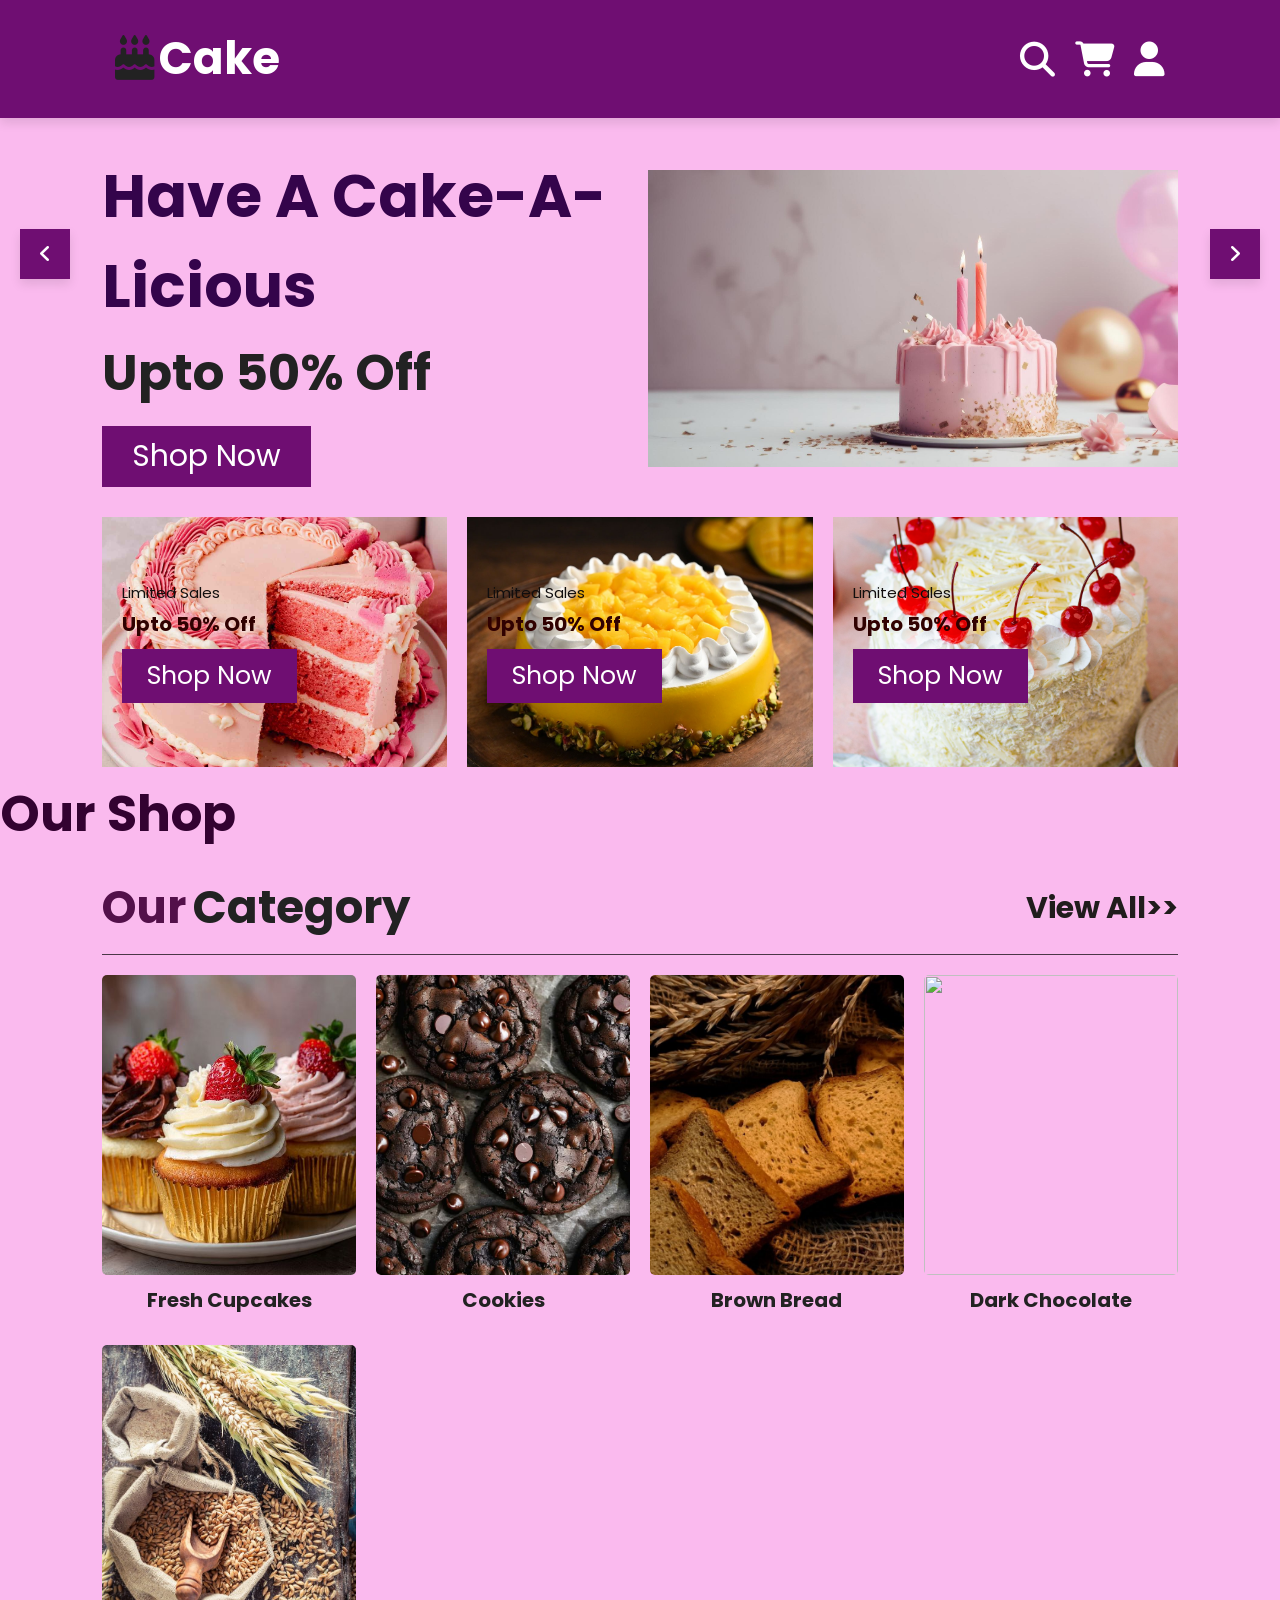
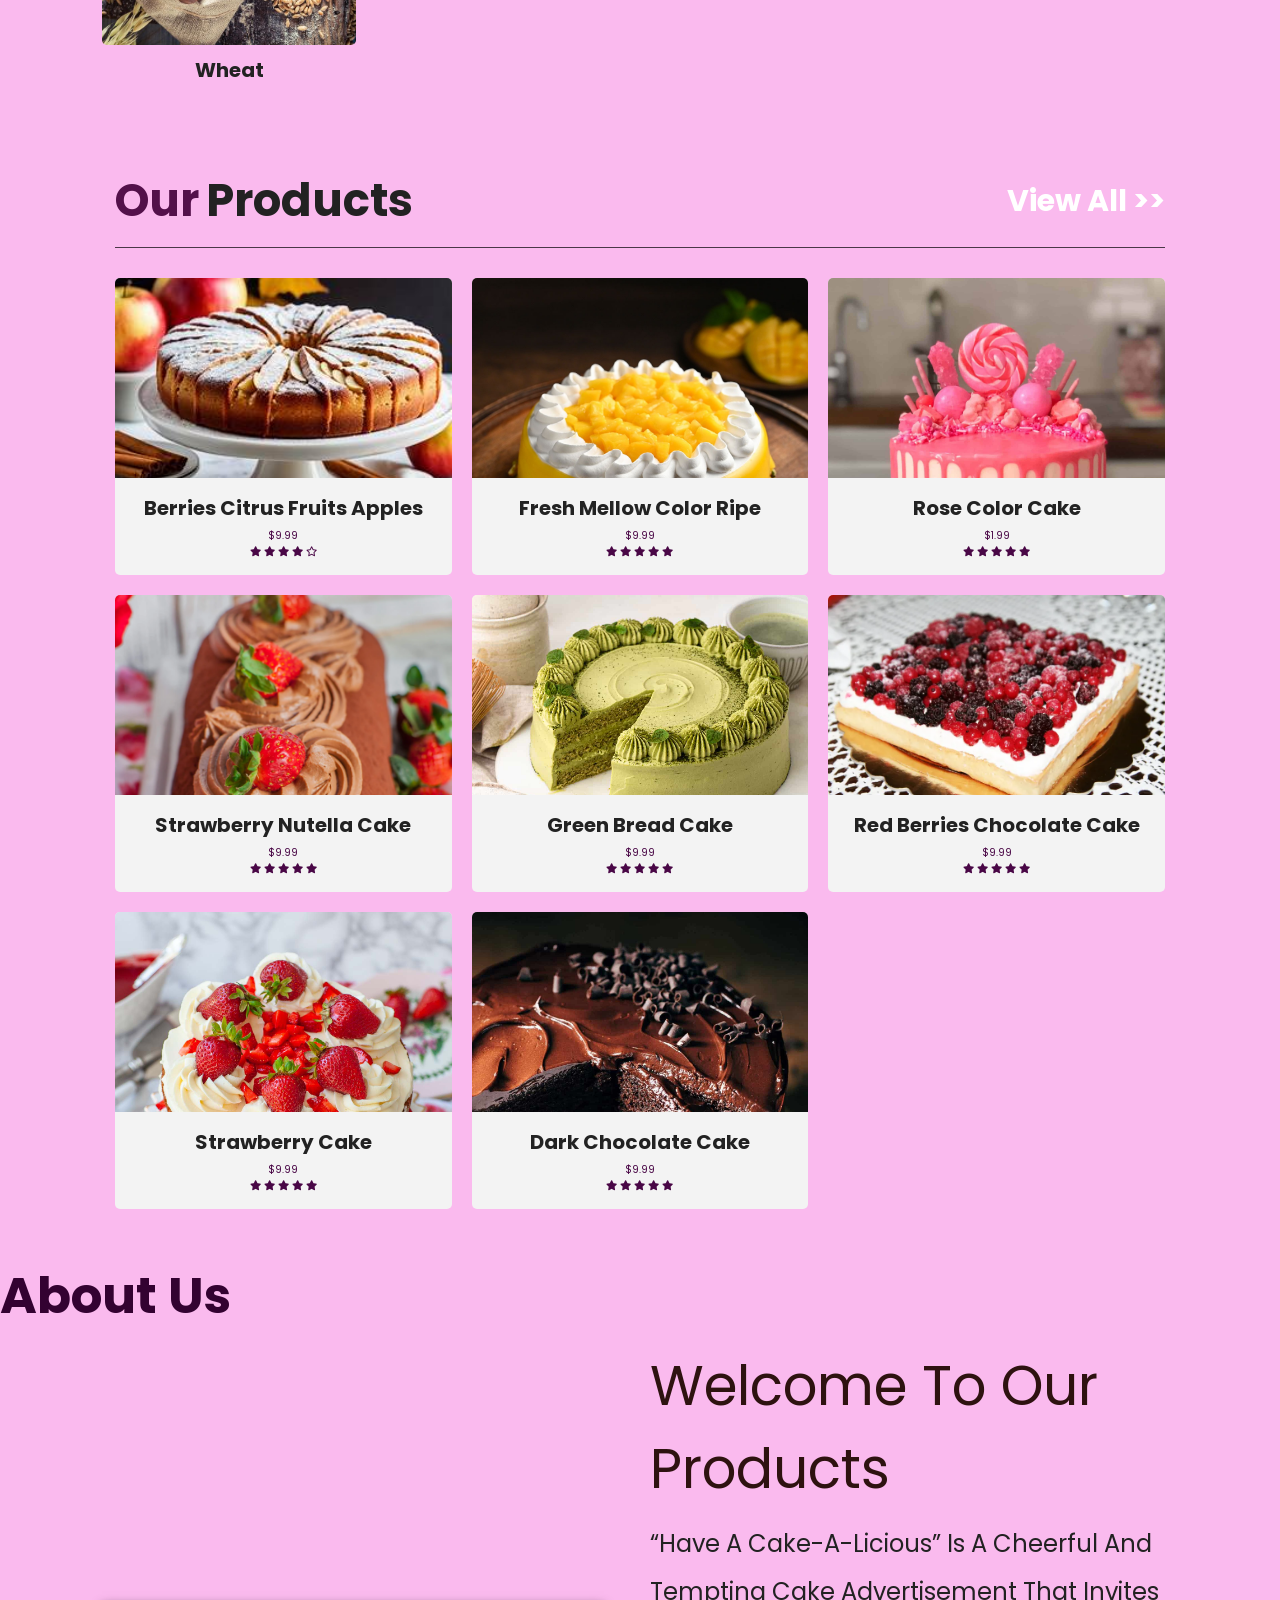
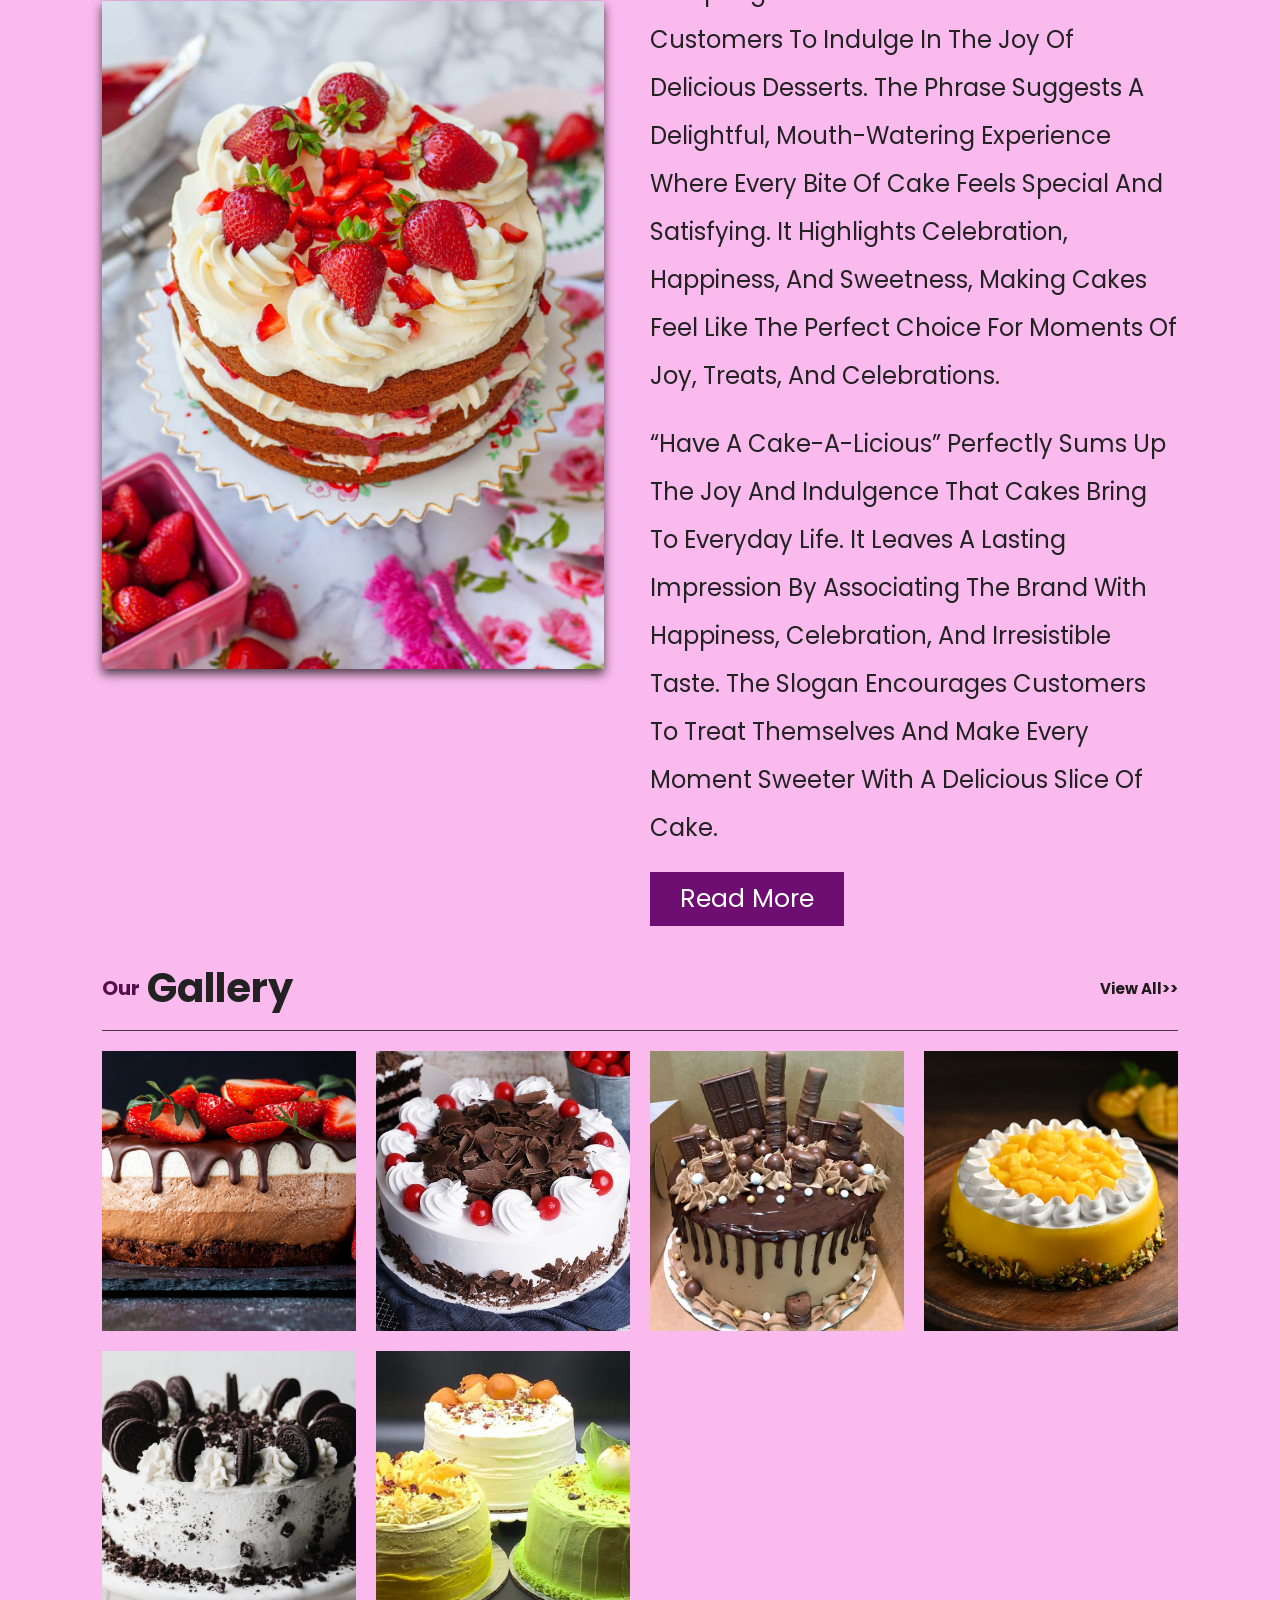
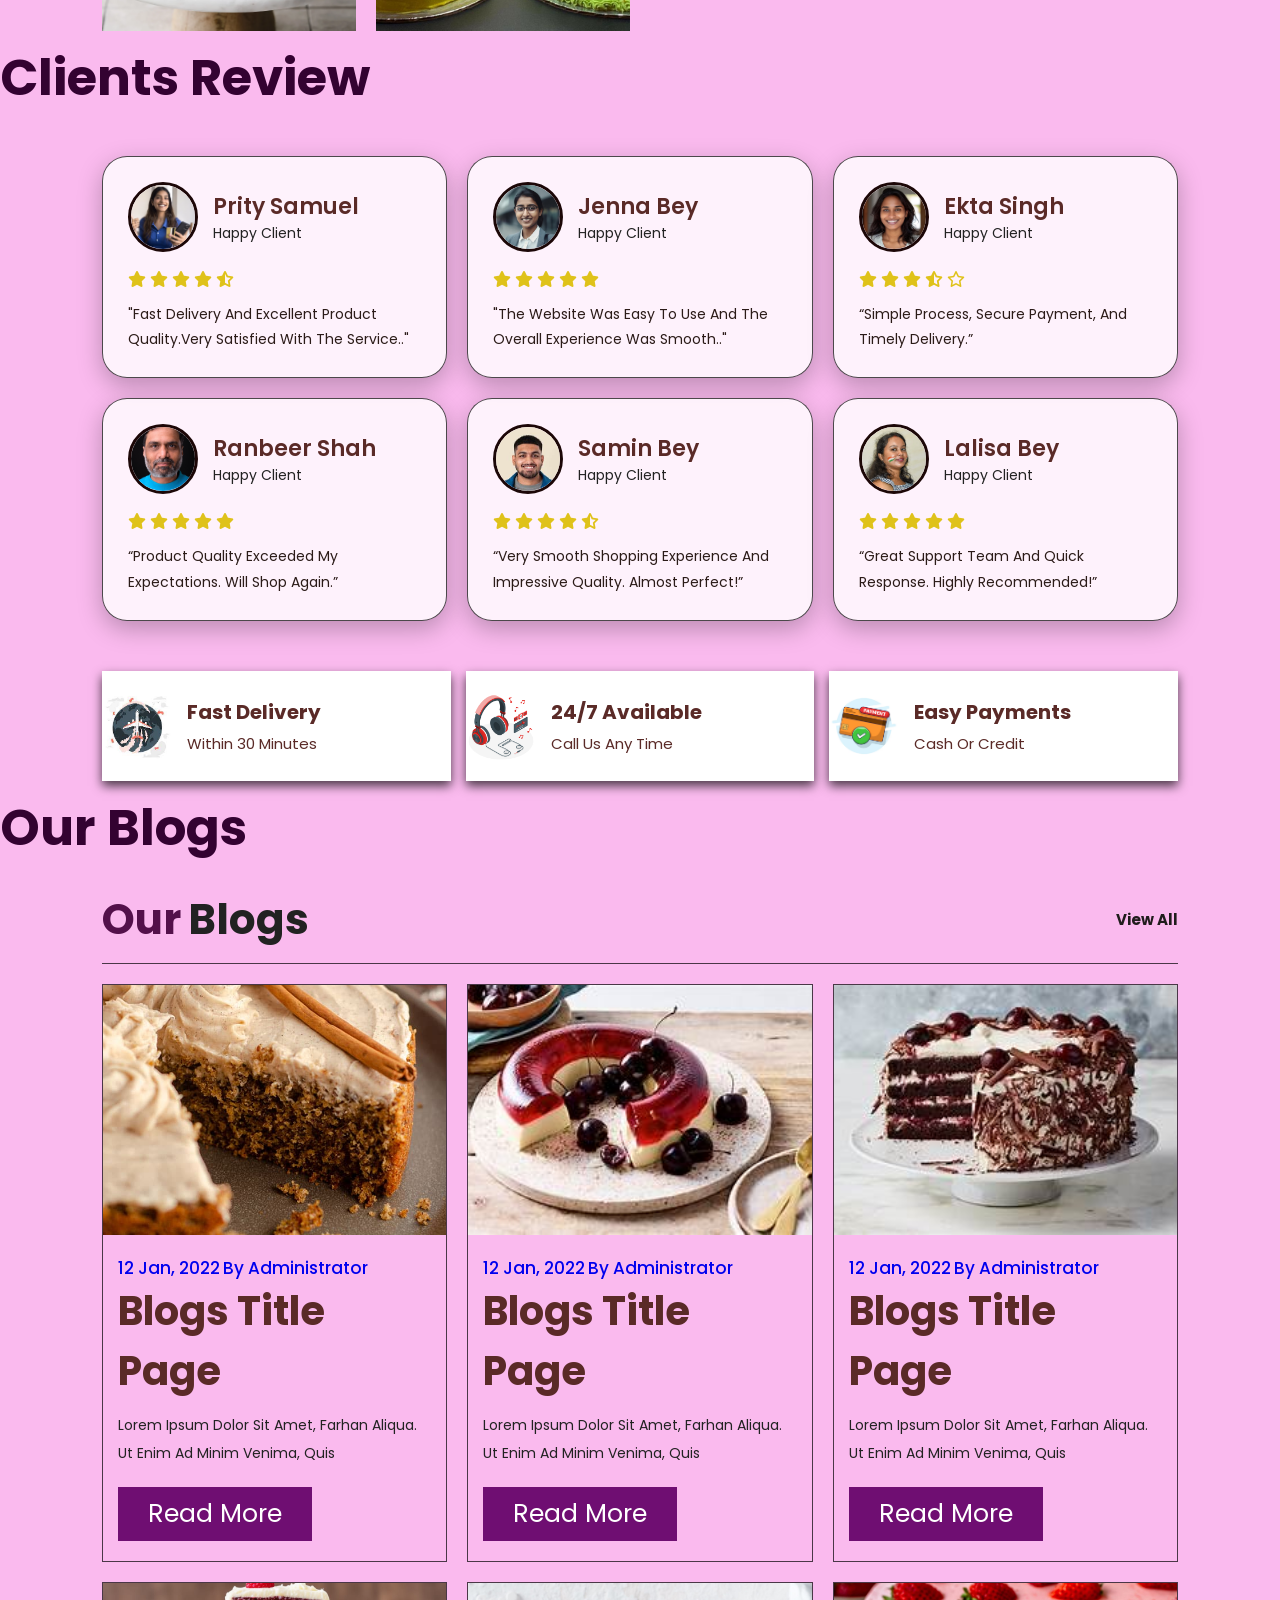
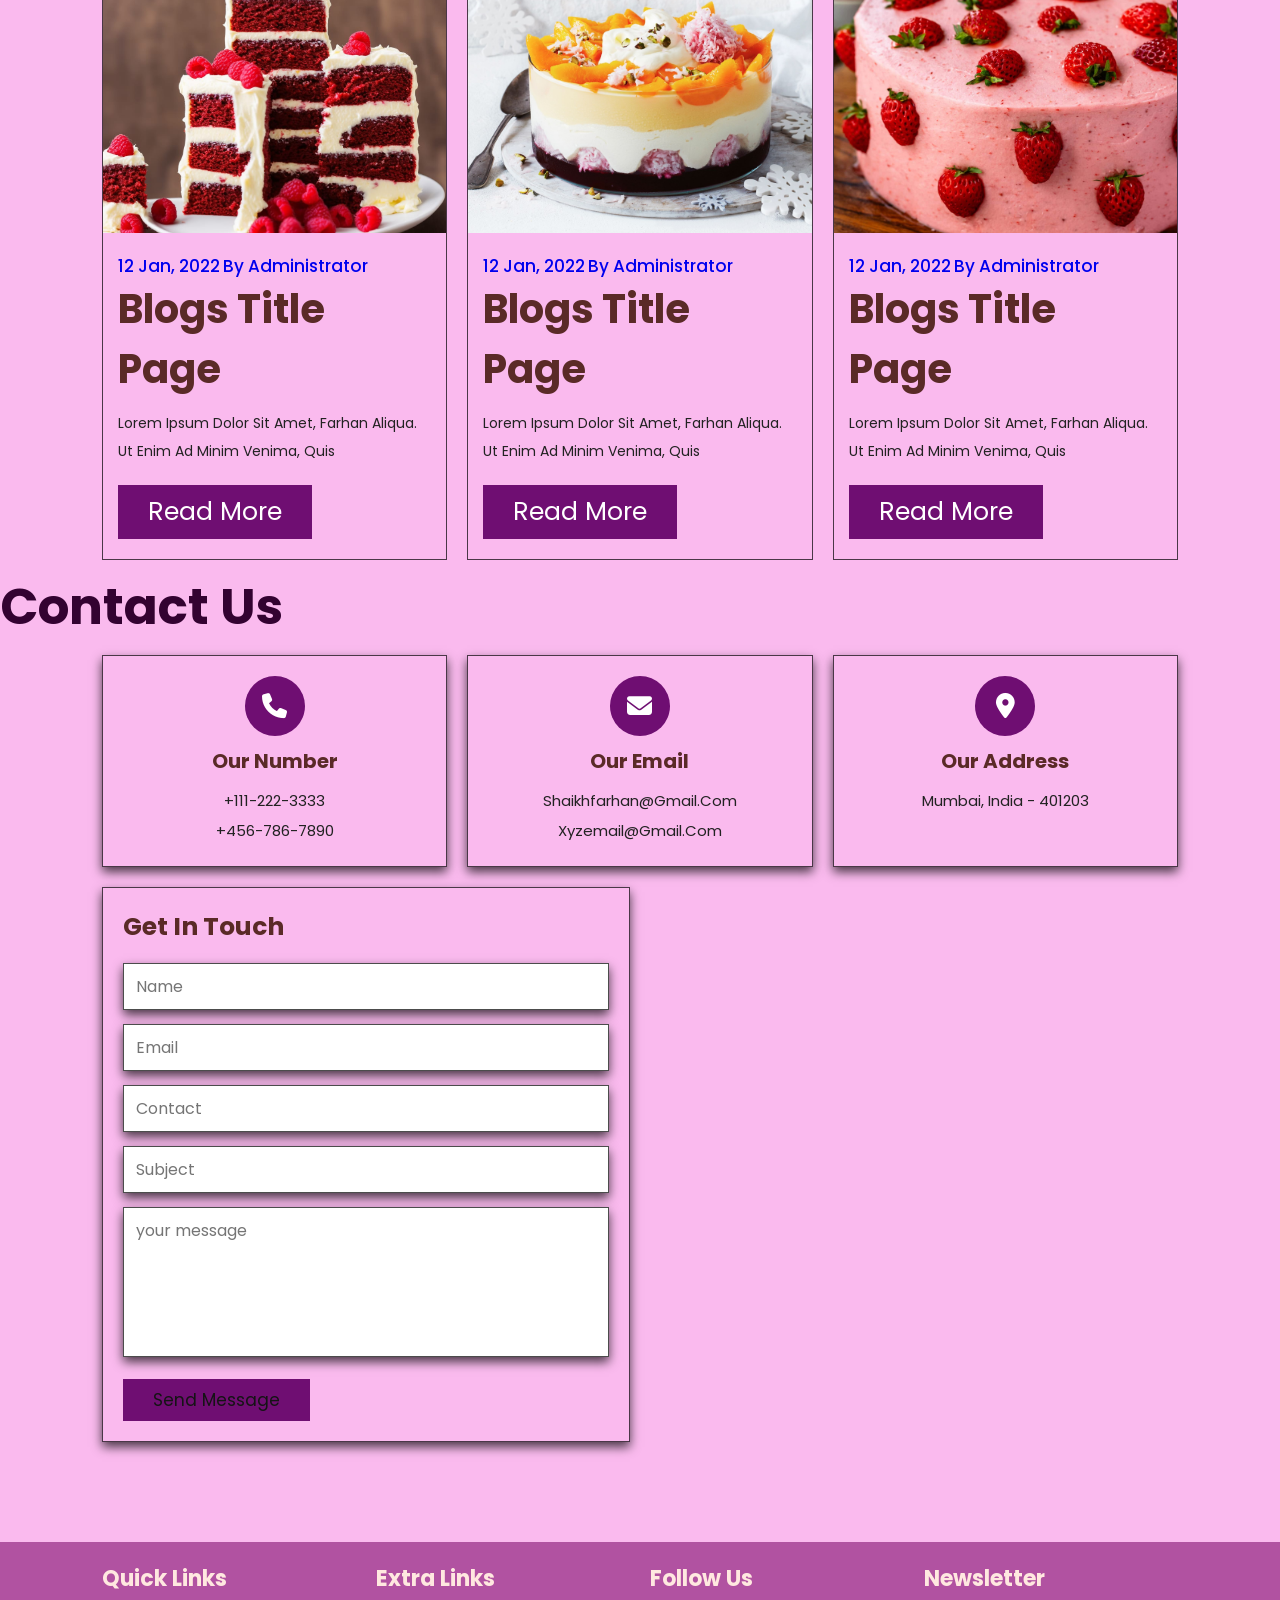
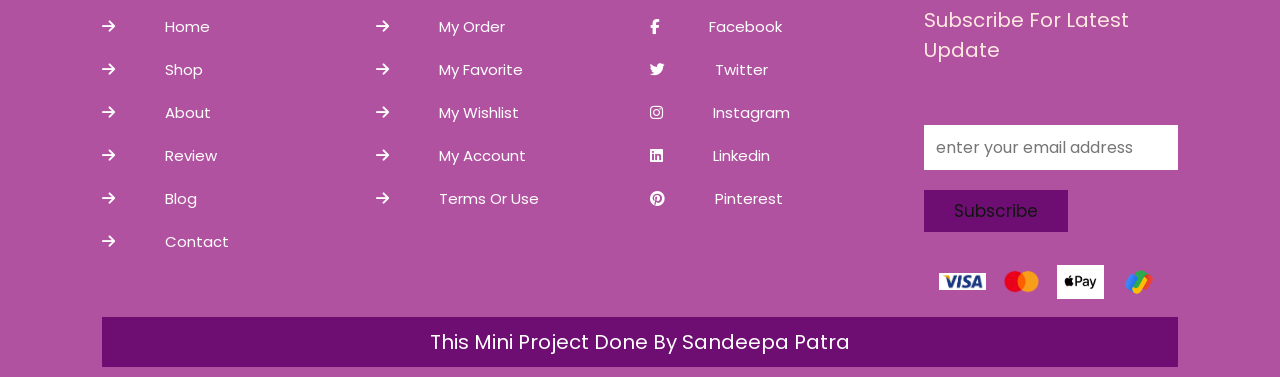
==== index.html @ 0e744e30 "Rename index.html.html to index.html" ====
<!DOCTYPE html>
<html lang="en">
<head>
    <meta charset="UTF-8">
    <meta name="viewport" content="width=device-width, initial-scale=1.0">
    <title>RESPONSIVE BAKERY WEBSITE DESIGN</title>
    <link rel="stylesheet" href="https://cdnjs.cloudflare.com/ajax/libs/font-awesome/6.5.0/css/all.min.css">

    <link rel="stylesheet" href="style.css">
</head>
<body>
    
    <header class="header">
    <a href="#" class="logo"><i class="fas fa-birthday-cake"></i>cake</a>


    <nav class="navbar">
        <a href="#">home</a>
        <a href="#">shop</a>
        <a href="#">about</a>
        <a href="#">review</a>
        <a href="#">blog</a>
        <a href="#">contact</a>
    </nav>
    <div class="icons">
        <div id="menu-btn" class="fas fa-bars"></div>
        <div id="search-btn" class="fas fa-search"></div>
         <div id="cart-btn" class="fas fa-shopping-cart"></div>
          <div id="logic-btn" class="fas fa-user"></div>
    </div>
</header>

<section class="home" id="home">
    <div class="slides-container">
        <div class="slide">
            <div class="content">
               <span style="font-weight:bold;">Have a Cake-A-Licious</span>
                <h3>Upto 50% off</h3>
                <a href="#" class="btn">Shop Now</a>
            </div>
            <div class="img">
                <img src="backy.jpg" alt="">
            </div>
        </div>

        <div class="slide active">
            <div class="content">
                <span style="font-weight:bold;">Have a Cake-A-Licious</span>
                <h3>Upto 50% off</h3>
                <a href="#" class="btn">Shop Now</a>
            </div>
            <div class="img">
                <img src="backy.jpg" alt="">
            </div>
        </div>

        <div class="slide">
            <div class="content">
               <span style="font-weight:bold;">Have a Cake-A-Licious</span>
                <h3>Upto 50% off</h3>
                <a href="#" class="btn">Shop Now</a>
            </div>
            <div class="img">
                <img src="chocolate-cake.jpg" alt="">
            </div>

        </div>
    </div>
    <div id="next-slide" class="fas fa-angle-right" onclick="next()"></div>
    <div id="prev-slide" class="fas fa-angle-left" onclick="next()"></div>
</section>


<section class="banner-container">
    
    <div class="banner">
        <img src="bigpic.jpg" alt="">
        <div class="content">
        <span>limited sales</span>
        <h3>upto 50% off</h3>
        <a href="#" class="btn">shop now</a>
    </div>
    </div>

    <div class="banner">
        <img src="mango-cream-cake.jpg" alt="">
        <div class="content">
        <span>limited sales</span>
        <h3>upto 50% off</h3>
        <a href="#" class="btn">shop now</a>
    </div>
    </div>

    <div class="banner">
        <img src="whiteforest.jpg" alt="">
        <div class="content">
        <span>limited sales</span>
        <h3>upto 50% off</h3>
        <a href="#" class="btn">shop now</a>
    </div>
    </div>

</section>

<!--category part-->

<div class="heading">
    <h1>Our Shop</h1>
</div>

<section class="category">
    
  <h1 class="title">our <span>category</span><a href="#">view all>></a></h1>
<div class="box-container">

    <a href="#" class="box">
        <img src="cupcake.jpg"alt="">
        <h3>Fresh cupcakes</h3>
    </a>

    <a href="#" class="box">
        <img src="cookies.jpeg"alt="">
        <h3>Cookies</h3>
    </a>

    <a href="#" class="box">
        <img src="brownbread.jpeg" alt="">
        <h3>brown bread</h3>
    </a>

    <a href="#" class="box">
        <img src="darkchoco.png" alt="">
        <h3>Dark Chocolate</h3>
    </a>

    <a href="#" class="box">
        <img src="wheat.jpeg" alt="">
        <h3>Wheat</h3>
    </a>
</div>

</section>

<!---Sandeepa products section--->

<section class="products">

  <h1 class="title">
    our <span>products</span>
    <a href="#">view all >></a>
  </h1>

  <div class="box-container">

    <!-- Product 1 -->
    <div class="box">
      <div class="icons">
        <a href="#" class="fas fa-shopping-cart"></a>
        <a href="#" class="fas fa-heart"></a>
        <a href="#" class="fas fa-eye"></a>
      </div>
      <div class="img">
        <img src="citrus.jpg" alt="berries citrus fruits apples">
      </div>
      <div class="content">
        <h3>berries citrus fruits apples</h3>
        <div class="price">$9.99</div>
        <div class="stars">
          <i class="fas fa-star"></i>
          <i class="fas fa-star"></i>
          <i class="fas fa-star"></i>
          <i class="fas fa-star"></i>
          <i class="far fa-star"></i>
        </div>
      </div>
    </div>

    <!-- Product 2 -->
    <div class="box">
      <div class="icons">
        <a href="#" class="fas fa-shopping-cart"></a>
        <a href="#" class="fas fa-heart"></a>
        <a href="#" class="fas fa-eye"></a>
      </div>
      <div class="img">
        <img src="mango-cream-cake.jpg" alt="fresh mellow color ripe">
      </div>
      <div class="content">
        <h3>fresh mellow color ripe</h3>
        <div class="price">$9.99</div>
        <div class="stars">
          <i class="fas fa-star"></i>
          <i class="fas fa-star"></i>
          <i class="fas fa-star"></i>
          <i class="fas fa-star"></i>
          <i class="fas fa-star"></i>
        </div>
      </div>
    </div>

    <!-- Product 3 -->
    <div class="box">
      <div class="icons">
        <a href="#" class="fas fa-shopping-cart"></a>
        <a href="#" class="fas fa-heart"></a>
        <a href="#" class="fas fa-eye"></a>
      </div>
      <div class="img">
        <img src="rosecake.jpg " alt="rose color cake">
      </div>
      <div class="content">
        <h3>Rose color cake</h3>
        <div class="price">$1.99</div>
        <div class="stars">
          <i class="fas fa-star"></i>
          <i class="fas fa-star"></i>
          <i class="fas fa-star"></i>
          <i class="fas fa-star"></i>
          <i class="fas fa-star"></i>
        </div>
      </div>
    </div>

    <!-- Product 4 -->
    <div class="box">
      <div class="icons">
        <a href="#" class="fas fa-shopping-cart"></a>
        <a href="#" class="fas fa-heart"></a>
        <a href="#" class="fas fa-eye"></a>
      </div>
      <div class="img">
        <img src="Nutella-Strawberry-Cake-Roll-3.jpg" alt="strawberry nutella cake">
      </div>
      <div class="content">
        <h3>strawberry nutella cake</h3>
        <div class="price">$9.99</div>
        <div class="stars">
          <i class="fas fa-star"></i>
          <i class="fas fa-star"></i>
          <i class="fas fa-star"></i>
          <i class="fas fa-star"></i>
          <i class="fas fa-star"></i>
        </div>
      </div>
    </div>

    <!-- Product 5 -->
    <div class="box">
      <div class="icons">
        <a href="#" class="fas fa-shopping-cart"></a>
        <a href="#" class="fas fa-heart"></a>
        <a href="#" class="fas fa-eye"></a>
      </div>
      <div class="img">
        <img src="green bread.jpg" alt="green bread cake">
      </div>
      <div class="content">
        <h3>green bread cake</h3>
        <div class="price">$9.99</div>
        <div class="stars">
          <i class="fas fa-star"></i>
          <i class="fas fa-star"></i>
          <i class="fas fa-star"></i>
          <i class="fas fa-star"></i>
          <i class="fas fa-star"></i>
        </div>
      </div>
    </div>

    <!-- Product 6 -->
    <div class="box">
      <div class="icons">
        <a href="#" class="fas fa-shopping-cart"></a>
        <a href="#" class="fas fa-heart"></a>
        <a href="#" class="fas fa-eye"></a>
      </div>
      <div class="img">
        <img src="red berry.jpg" alt="red berries chocolate cake">
      </div>
      <div class="content">
        <h3>red berries chocolate cake</h3>
        <div class="price">$9.99</div>
        <div class="stars">
          <i class="fas fa-star"></i>
          <i class="fas fa-star"></i>
          <i class="fas fa-star"></i>
          <i class="fas fa-star"></i>
          <i class="fas fa-star"></i>
        </div>
      </div>
    </div>

    <!-- Product 7 -->
    <div class="box">
      <div class="icons">
        <a href="#" class="fas fa-shopping-cart"></a>
        <a href="#" class="fas fa-heart"></a>
        <a href="#" class="fas fa-eye"></a>
      </div>
      <div class="img">
        <img src="Strawberry-Shortcake-Cake-Recipe-3.jpg" alt="strawberry cake">
      </div>
      <div class="content">
        <h3>strawberry cake</h3>
        <div class="price">$9.99</div>
        <div class="stars">
          <i class="fas fa-star"></i>
          <i class="fas fa-star"></i>
          <i class="fas fa-star"></i>
          <i class="fas fa-star"></i>
          <i class="fas fa-star"></i>
        </div>
      </div>
    </div>

    <!-- Product 8 -->
    <div class="box">
      <div class="icons">
        <a href="#" class="fas fa-shopping-cart"></a>
        <a href="#" class="fas fa-heart"></a>
        <a href="#" class="fas fa-eye"></a>
      </div>
      <div class="img">
        <img src="chocolate-cake.jpg" alt="dark chocolate cake">
      </div>
      <div class="content">
        <h3>dark chocolate cake</h3>
        <div class="price">$9.99</div>
        <div class="stars">
          <i class="fas fa-star"></i>
          <i class="fas fa-star"></i>
          <i class="fas fa-star"></i>
          <i class="fas fa-star"></i>
          <i class="fas fa-star"></i>
        </div>
      </div>
    </div>

  </div>
</section>

<!---About section start-->

<div class="heading">
       <h1>About us</h1>
    </div>
    <section class="about">
        <div class="img">
            <img src="Strawberry-Shortcake-Cake-Recipe-3.jpg" alt="">
        </div>
        <div class="content">
            <span>Welcome to our products</span>
            <p>“Have a Cake-A-Licious” is a cheerful and tempting cake advertisement that invites customers to 
                indulge in the joy of delicious desserts. The phrase suggests a delightful, mouth-watering 
                experience where every bite of cake feels special and satisfying. It highlights celebration, 
                happiness, and sweetness, making cakes feel like the perfect choice for moments of joy, treats,
                and celebrations.</p>
            <p>“Have a Cake-A-Licious” perfectly sums up the joy and indulgence that cakes bring to everyday life. 
                It leaves a lasting impression by associating the brand with happiness, celebration, and 
                irresistible taste. The slogan encourages customers to treat themselves and make every moment 
                sweeter with a delicious slice of cake.</p>
        <a href="#"class="btn">read more</a>
        </div>
    </section>

    <section class="gallery">
          <h1 class="title">our <span>gallery</span><a href="#">view all>></a></h1>
          <div class="box-container">

            <div class="box">
                <img src="gal 1.jpg" alt="">
                <div class="icons">
                    <a href="#" class="fas fa-eye"></a>
                    <a href="#" class="fas fa-heart"></a>
                    <a href="#" class="fas fa-share-alt "></a>
             </div>
            </div>

            <div class="box">
                <img src="gal2.jpg" alt="">
                <div class="icons">
                    <a href="#" class="fas fa-eye"></a>
                    <a href="#" class="fas fa-heart"></a>
                    <a href="#" class="fas fa-share-alt "></a>
            </div>
        </div>

                    <div class="box">
                <img src="gal 3.jpg" alt="">
                <div class="icons">
                    <a href="#" class="fas fa-eye"></a>
                    <a href="#" class="fas fa-heart"></a>
                    <a href="#" class="fas fa-share-alt "></a>
             </div>
            </div>
                        <div class="box">
                <img src="mango-cream-cake.jpg" alt="">
                <div class="icons">
                    <a href="#" class="fas fa-eye"></a>
                    <a href="#" class="fas fa-heart"></a>
                    <a href="#" class="fas fa-share-alt "></a>
             </div>
            </div>
                        <div class="box">
                <img src="gal 5.jpg" alt="">
                <div class="icons">
                    <a href="#" class="fas fa-eye"></a>
                    <a href="#" class="fas fa-heart"></a>
                    <a href="#" class="fas fa-share-alt "></a>
             </div>
            </div>
                        <div class="box">
                <img src="gal 6.jpg" alt="">
                <div class="icons">
                    <a href="#" class="fas fa-eye"></a>
                    <a href="#" class="fas fa-heart"></a>
                    <a href="#" class="fas fa-share-alt "></a>
             </div>
            </div>
            
            
          </div>
    </section>

    <!-- subhalagna review section -->
     
<div class= "heading"> 
    <h1>clients review</h1>
</div>


<!-- review section start -->
<section class= "review">

  <div class="box">
    <div class="user">
      <img src="customer 1.jpg" alt="">
      <div class="info">
        <h3>Prity samuel</h3>
        <span>Happy client</span>
      </div>
    </div>
    <div class="stars">
      <i class="fas fa-star"></i>
      <i class="fas fa-star"></i>
      <i class="fas fa-star"></i>
      <i class="fas fa-star"></i>
      <i class="fas fa-star-half-alt"></i>
    </div>
        <p>"Fast delivery and excellent product quality.Very satisfied with the service.."</p>
  </div>

  <div class="box">
    <div class="user">
      <img src="customer2.jpg" alt="">
      <div class="info">
        <h3>Jenna bey</h3>
        <span>Happy client</span>
      </div>
    </div>
    <div class="stars">
      <i class="fas fa-star"></i>
      <i class="fas fa-star"></i>
      <i class="fas fa-star"></i>
      <i class="fas fa-star"></i>
      <i class="fas fa-star"></i>
    </div>
        <p>"The website was easy to use and the overall experience was smooth.."</p>
  </div>

  <div class="box">
    <div class="user">
      <img src="customer 3.jpg" alt="">
      <div class="info">
        <h3>Ekta singh</h3>
        <span>happy client</span>
      </div>
    </div>
    <div class="stars">
      <i class="fas fa-star"></i>
      <i class="fas fa-star"></i>
      <i class="fas fa-star"></i>
      <i class="fas fa-star-half-alt"></i>
      <i class="far fa-star"></i>
    </div>
        <p>“Simple process, secure payment, and timely delivery.”</p>
  </div>

  <div class="box">
    <div class="user">
      <img src="customer 4.jpg" alt="">
      <div class="info">
        <h3>Ranbeer shah</h3>
        <span>happy client</span>
      </div>
    </div>
    <div class="stars">
      <i class="fas fa-star"></i>
      <i class="fas fa-star"></i>
      <i class="fas fa-star"></i>
      <i class="fas fa-star"></i>
      <i class="fas fa-star"></i>
    </div>
        <p>“Product quality exceeded my expectations. Will shop again.”</p>
  </div>

  <div class="box">
    <div class="user">
      <img src="customer 5.jpg" alt="">
      <div class="info">
        <h3>Samin bey</h3>
        <span>happy client</span>
      </div>
    </div>
    <div class="stars">
      <i class="fas fa-star"></i>
      <i class="fas fa-star"></i>
      <i class="fas fa-star"></i>
      <i class="fas fa-star"></i>
      <i class="fas fa-star-half-alt"></i>
    </div>
        <p>“Very smooth shopping experience and impressive quality. Almost perfect!”</p>
  </div>

  <div class="box">
    <div class="user">
      <img src="customer 6.jpg" alt="">
      <div class="info">
        <h3>Lalisa bey</h3>
        <span>happy client</span>
      </div>
    </div>
    <div class="stars">
      <i class="fas fa-star"></i>
      <i class="fas fa-star"></i>
      <i class="fas fa-star"></i>
      <i class="fas fa-star"></i>
      <i class="fas fa-star"></i>
    </div>
        <p>“Great support team and quick response. Highly recommended!”</p>
  </div>

</section>

<section class= "info-container">
    <div class= "info">
        <img src = "icons-1.png" alt="">
        <div class = "content">
            <h3>fast delivery</h3>
            <span>within 30 minutes</span>
        </div>
    </div>

    <div class= "info">
        <img src = "icons-2.png" alt="">
        <div class = "content">
            <h3>24/7 available</h3>
            <span>call us any time</span>
        </div>
    </div>
    <div class= "info">
        <img src = "icons-3.png" alt="">
        <div class = "content">
            <h3>easy payments</h3>
            <span>cash or credit</span>
        </div>
    </div>
</section>



<!-- blog section start -->

<div class= "heading"> 
    <h1>our blogs</h1>
</div>

<section class="blogs">
  <h1 class="title"> our  <span>blogs</span> <a href="#">view all</a> </h1>
  <div class="box-container">

    <div class="box">
      <div class="img">
        <img src="chai-cake-PIN-7.jpg" alt="">
      </div>
      <div class="content">
      <div class="icons">
        <a href="#"> <i class="fsa fa-calendar"></i> 12 jan, 2022</a>
        <a href="#"> <i class="fsa fa-user"></i> by administrator </a>
      </div>
       <h3>blogs title page</h3>
       <p>Lorem ipsum dolor sit amet, farhan aliqua. Ut enim ad minim venima, quis</p>
       <a href="#" class="btn">read more</a>
    </div>
  </div>

  <div class="box">
      <div class="img">
        <img src="jelly.jpg" alt="">
      </div>
      <div class="content">
      <div class="icons">
        <a href="#"> <i class="fsa fa-calendar"></i> 12 jan, 2022</a>
        <a href="#"> <i class="fsa fa-user"></i> by administrator </a>
      </div>
       <h3>blogs title page</h3>
       <p>Lorem ipsum dolor sit amet, farhan aliqua. Ut enim ad minim venima, quis</p>
       <a href="#" class="btn">read more</a>
    </div>
  </div>

  <div class="box">
      <div class="img">
        <img src="blackforest.jpg" alt="">
      </div>
      <div class="content">
      <div class="icons">
        <a href="#"> <i class="fsa fa-calendar"></i> 12 jan, 2022</a>
        <a href="#"> <i class="fsa fa-user"></i> by administrator </a>
      </div>
       <h3>blogs title page</h3>
       <p>Lorem ipsum dolor sit amet, farhan aliqua. Ut enim ad minim venima, quis</p>
       <a href="#" class="btn">read more</a>
    </div>
  </div>

  <div class="box">
      <div class="img">
        <img src="velvetcake.jpg" alt="">
      </div>
      <div class="content">
      <div class="icons">
        <a href="#"> <i class="fsa fa-calendar"></i> 12 jan, 2022</a>
        <a href="#"> <i class="fsa fa-user"></i> by administrator </a>
      </div>
       <h3>blogs title page</h3>
       <p>Lorem ipsum dolor sit amet, farhan aliqua. Ut enim ad minim venima, quis</p>
       <a href="#" class="btn">read more</a>
    </div>
  </div>

  <div class="box">
      <div class="img">
        <img src="aam.jpg" alt="">
      </div>
      <div class="content">
      <div class="icons">
        <a href="#"> <i class="fsa fa-calendar"></i> 12 jan, 2022</a>
        <a href="#"> <i class="fsa fa-user"></i> by administrator </a>
      </div>
       <h3>blogs title page</h3>
       <p>Lorem ipsum dolor sit amet, farhan aliqua. Ut enim ad minim venima, quis</p>
       <a href="#" class="btn">read more</a>
    </div>
  </div>

  <div class="box">
      <div class="img">
        <img src="Strawberry-Cake.jpg" alt="">
      </div>
      <div class="content">
      <div class="icons">
        <a href="#"> <i class="fsa fa-calendar"></i> 12 jan, 2022</a>
        <a href="#"> <i class="fsa fa-user"></i> by administrator </a>
      </div>
       <h3>blogs title page</h3>
       <p>Lorem ipsum dolor sit amet, farhan aliqua. Ut enim ad minim venima, quis</p>
       <a href="#" class="btn">read more</a>
    </div>
  </div>

</div>
</section>

<!-- Sagarika Contect Section-->

<div class="heading">
    <h1>Contact us</h1>
</div>

<section class="contact">
    <div class="icons-container">
        <div class="icons">
            <i class="fas fa-phone"></i>
            <h3>our number</h3>
            <p>+111-222-3333</p>
            <p>+456-786-7890</p>
        </div>
        <div class="icons">
            <i class="fas fa-envelope"></i>
            <h3>our email</h3>
            <p>shaikhfarhan@gmail.com</p>
            <p>xyzemail@gmail.com</p>
        </div>
        <div class="icons">
            <i class="fas fa-map-marker-alt"></i>
            <h3>our address</h3>
            <p>mumbai, india - 401203</p>
        </div>
    </div>

    <div class="row">
        <form action="">
            <h3>get in touch</h3>
            <div class="inputBox">
                <input type="text" placeholder="Name" class="box">
                <input type="text" placeholder="Email" class="box">
            </div>
            <div class="inputBox">
                <input type="number" placeholder="Contact" class="box">
                <input type="text" placeholder="Subject" class="box">
            </div>
            <textarea placeholder="your message" cols="30" rows="10"></textarea>
            <input type="submit" value="send message" class="btn">
        </form>
        <iframe class="map" src="https://www.google.com/maps/embed?pb=!1m18!1m12!1m3!1d14395.273548824342!2d91.87668235290701!3d25.577708294437844!2m3!1f0!2f0!3f0!3m2!1i1024!2i768!4f13.1!3m3!1m2!1s0x37507fb248ce6fcf%3A0x565c5d6583ab2096!2sLittle%20Chef%20Bakery!5e0!3m2!1sen!2sin!4v1768070050781!5m2!1sen!2sin" width="600" height="450" style="border:0;" allowfullscreen="" loading="lazy" referrerpolicy="no-referrer-when-downgrade"></iframe>
    </div>

</section>

<div class="space"></div>

<!--footer Section-->

<section class="footer">
    <div class="box-container">
        <div class="box">
            <h3>quick links</h3>
            <a href="#"> <i class="fas fa-arrow-right"></i>Home</a>
            <a href="#"> <i class="fas fa-arrow-right"></i>Shop</a>
            <a href="#"> <i class="fas fa-arrow-right"></i>About</a>
            <a href="#"> <i class="fas fa-arrow-right"></i>Review</a>
            <a href="#"> <i class="fas fa-arrow-right"></i>Blog</a>
            <a href="#"> <i class="fas fa-arrow-right"></i>Contact</a>
        </div>

        <div class="box">
            <h3>extra links</h3>
            <a href="#"> <i class="fas fa-arrow-right"></i>my order</a>
            <a href="#"> <i class="fas fa-arrow-right"></i>my favorite</a>
            <a href="#"> <i class="fas fa-arrow-right"></i>my wishlist</a>
            <a href="#"> <i class="fas fa-arrow-right"></i>my account</a>
            <a href="#"> <i class="fas fa-arrow-right"></i>terms or use</a>
        </div>

        <div class="box">
            <h3>follow us</h3>
            <a href="#"> <i class="fab fa-facebook-f"></i>facebook</a>
            <a href="#"> <i class="fab fa-twitter"></i>twitter</a>
            <a href="#"> <i class="fab fa-instagram"></i>instagram</a>
            <a href="#"> <i class="fab fa-linkedin"></i>linkedin</a>
            <a href="#"> <i class="fab fa-pinterest"></i>pinterest</a>
        </div>

        <div class="box">
            <h3>newsletter</h3>
            <p>subscribe for latest update</p>
            <form action="">
                <input type="email" placeholder="enter your email address">
                <input type="submit" value="subscribe" class="btn">
            </form>
            <div class="payment-icons">
                <div class="pay-box">
                    <img src="visa_logo_7.jpg" alt="Visa">
                </div>
                <div class="pay-box">
                    <img src="mastercard.jpg" alt="MasterCard">
                </div>
                <div class="pay-box">
                    <img src="applepay.jpg" alt="Apple Pay">
                </div>
                <div class="pay-box">
                    <img src="gpay.jpg" alt="Google Pay">
                </div>
            </div>
            
        </div>
    </div>
    
    <section class="credit">This Mini Project done by Sandeepa Patra</section>

    <script src="main.js"></script>
</body>
</html>
---- style.css ----
@import url('https://fonts.googleapis.com/css2?family=Poppins:wght@100;300;400;500;600&display=swap');

:root{
    --brown: #6f0e72;
}

body{
    background:#e08ec2;
}
*{
    font-family: 'Poppins',sans-serif;
    margin: 0;
    padding: 0;
    box-sizing: border-box;
    outline: none;
    border: none;
    text-transform: capitalize;
    text-decoration: none;
    transition: .2s linear;
}

.btn{
    margin-top: 1rem;
    display: inline-block;
    padding: .8rem 3rem;
    background: var(--brown);
    color: #141414;
    font-size: 1.7rem;
    cursor: pointer;
}
.btn:hover{
    background: #222;
}
html{
    font-size: 62.5%;
    overflow-x: hidden;
    scroll-behavior: smooth;
}
section{
    padding: 1rem 8%;
}
.heading h1{
    color: #330231;
    font-size: 5rem;
    padding-left:2;
}

.title{
    display: flex;
    align-items: center;
    font-size: 2rem;
    margin-bottom: 2rem;
    padding: 1.2rem 0;
    border-bottom: 0.1rem solid rgba(0, 0, 0, 0.7);
    color: #53104a;
}

.title span{
    color: #222;
    padding-left: .7rem;
}

.title a{
    margin-left: auto;
    color: #201c1c;
    font-size: 1.5rem;
}

.title a:hover{
    color: #222;
}

.header{
    position: fixed;
    top: 0;
    left: 0;
    right: 0;
    z-index: 1000;
    background: var(--brown);
    display: flex;
    align-items: center;
    justify-content: space-between;
    padding: 2.5rem 9%;
    box-shadow: 0 0.5rem 1rem rgba(0, 0, 0, 0.1);
}

.header .logo{
    font-size: 4.5rem;
    font-weight: bolder;
    color:#ffffff;
}

.header .logo i{
    color: #222;
    padding-right: .5rem;
}

.header .navbar a{
    font-size: 2.5rem;
    color: #fff;
    margin: 0 1rem;
}
.header .navbar a:hover{
    color: #222;
}
.header .icons div{
    font-size: 3.5rem;
    margin-left: 1.7rem;
    cursor: pointer;
    color: #fff;
}
.header .icons div:hover{
    color: #222;
}

#menu-btn{
    display: none;
}

@keyframes fadeLeft {
    0%{
        opacity: 0;
        transform: translateX(-5rem);
    }
}

@keyframes fadeup { 
    0%{
        opacity: 0;
        transform: scale(0.5);
    }
}

.home{
    padding-top: 14rem;
    background: url("backyy.jpg") no-repeat;
    background-size: cover;
    background-position: top-center;
    position: relative;
}

.home .slides-container .slide{
    display: flex;
    align-items: center;
    flex-wrap: wrap;
    gap: 1.5rem;
    display: none;
}
.home .slides-container .slide.active{
    display: flex;
}


.home .slides-container .slide .content{
    flex: 1 1 40rem;
    animation: fadeleft .4s linear .4s backwards;
}

.home .slides-container .slide .content span{
    color: #34044b;
    font-size: 6rem;
}

.home .slides-container .slide .btn{
    font-size: 3rem;
}

.home .slides-container .slide .content h3{
    font-size:5rem;
    color: #222;
    padding: .5rem 0;
}
.home .slides-container .slide .img{
    flex: 1 1 40rem;
    margin: 3rem 0;
}
.home .slides-container .slide .img img{
    width: 100%;
    animation: fadeUp .4s linear;
}
.home #next-slide,
.home #prev-slide{
    position: absolute;
    top: 50%;
    transform: translateY(-50%);
    height: 5rem;
    width: 5rem;
    line-height: 5rem;
    box-shadow: 0 0.5rem 1rem rgba(0,0,0,0.1);
    text-align: center;
    background: var(--brown);
    font-size: 2rem;
    color: #fff;
    cursor: pointer;
}

.home #next-slide:hover,
.home #prev-slide:hover{
    background:#222;
    color: #fff;
}

.home #prev-slide{
    left: 2rem;
}
.home #next-slide{
    right: 2rem;
}

.banner-container{
    display: grid;
    grid-template-columns: repeat(auto-fit, minmax(32rem, 1fr));
    gap: 1.5rem;
}

.banner-container .banner{
    position: relative;
    height: 25rem;
    overflow: hidden;
}

.banner-container .banner img{
    height: 100%;
    width: 100%;
    object-fit: cover;
    box-shadow: 0 0.5rem 1rem rgba(0, 0, 0, 0.7);
}

.banner-container .banner .content{
    position: absolute;
    top: 50%;
    left: 2rem;
    transform: translateY(-50%);
}
.banner-container .banner .content span{
    color: #110e0e;
    font-size: 1.5rem;
}

.banner-container .banner .content h3{
    font-size: 2rem;
    padding-top: .5rem;
    color: rgb(48, 1, 1);
}

.banner-container .banner .content .btn{
    padding: .8rem 2.5rem;
}

.banner-container .banner:hover img{
    transform:scale(1.1);
}
.category .box-container{
    display: grid;
    grid-template-columns: repeat(auto-fit, minmax(40rem, 1fr));
    gap: 1.5rem;
    padding: rem 0;
}

.category .title{
    font-size: 4.5rem;
}

.category .title a{
    font-size: 3rem;
}

.category .box-container .box{
    text-align: center;
    width: 100%;
}

.category .box-container .box img{
    width: 100%;
    height: 30rem;
    object-fit: cover; 
    border-radius: .5rem;
}

.category .box-container .box h3{
    font-size: 2rem;
    margin: 1rem 0;
    color: #222;
}

.category .box-container .box:hover h3{
    color: #fff;
}

/* Products Section */
.products{
    padding: 5rem 9%;
}

/* Section Title */
.products .title{
    display: flex;
    justify-content: space-between;
    align-items: center;
    font-size:4.5rem;
    margin-bottom: 3rem;
}

.products .title span{
    color: #222;
}

.products .title a{
    font-size: 3rem;
    color: #fff;
}
.products .title a:hover{
    color: #222;
    letter-spacing: .05rem;
}


.products .box-container{
    display: grid;
    grid-template-columns: repeat(4, 1fr); 
    gap: 2rem;
}

/* Product Card */
.products .box-container .box{
    position: relative;
    background: #f3f3f3;
    text-align: center;
    overflow: hidden;
    border-radius: .5rem;
}

/* Hover Icons Overlay */
.products .box-container .box .icons{
    position: absolute;
    top: -100%;
    left: 0;
    width: 100%;
    height: 20rem;
    display: flex;
    align-items: center;
    justify-content: center;
    gap: 1rem;
    background: rgba(243, 243, 243, 0.85);
    transition: top .3s ease;
}

.products .box-container .box:hover .icons{
    top: 0;
}

/* Icons */
.products .box-container .box .icons a{
    height: 5rem;
    width: 5rem;
    line-height: 5rem;
    font-size: 2rem;
    background: #fff;
    color: #222;
    box-shadow: 0 .5rem 1rem rgba(0,0,0,.1);
    border-radius: .3rem;
}

.products .box-container .box .icons a:hover{
    background: var(--brown);
    color: #fff;
}

/* Image Container */
.products .box-container .box .img{
    width: 100%;
    height: 20rem;
    overflow: hidden;
}

/* Image */
.products .box-container .box .img img{
    width: 100%;
    height:auto;
    object-fit: cover;
    object-position: center;
    display: block;
}

/* Product Content */
.products .box-container .box .content{
    padding: 1.5rem;
}

.products .box-container .box .content h3{
    font-size: 2rem;
    color: #222;
    margin-bottom:.5rem;
}

.about{
    display:flex;
    align-items: center;
    flex-wrap: wrap;
    gap: 1.5rem;
}

.about .img{
    flex: 1 1 40rem;
}

.about .img img{
    width:95%;
    box-shadow: 0 0.5rem 1rem rgba(0, 0, 0, 0.7);
}

.about .content{
    flex: 1 1 40rem;
}

.about .content span{
color:#2e1210;
font-size: 5.5rem;
}

.about .content h3{
    color:#5A2A27;
    font-size: 5rem;
    padding-top: .5rem;
}

.about .content p{
    color:#222;
    font-size:2.4rem;
    line-height: 2;
    padding: 1rem 0;
}

.gallery .title span{
    font-size: 4rem;
}

.gallery .box-container{
    display: grid;
    grid-template-columns: repeat(3, 1fr); /* EXACTLY 3 PER ROW */
    gap: 2rem;
}

.gallery .box-container .box{
    height:28rem;
    overflow: hidden;
    position:relative;
}

.gallery .box-container .box img{
    width: 100%;
    height: 100%;
    object-fit: cover;
    display: block;
}


.gallery .box-container .box:hover img{
    transform: scale(1.05);
}

.gallery .box-container .box:hover .icons{
    bottom:0;
}

.gallery .box-container .box .icons{
    text-align:center;
     background:rgba(0, 0, 0, 0.7);
    padding:1.5rem 0;
    position:absolute;
    bottom: -6rem;
    left:0;
    right:0;
    z-index:10;
}

.gallery .box-container .box .icons a{
    font-size:2.5rem;
    color:#fff;
    margin:0 1.5rem;
}
.gallery .box-container .box .icons a:hover{
    color: var(--brown);

}
.content .btn{
    color: white;
    font-size: 2.5rem;
    background-color: var(--brown);
}



/* subhalagna */
.info-container{
    display: grid;
    grid-template-columns: repeat(auto-fit, minmax(27rem, 1fr));
    gap: 1.5rem;
}

.info-container .info{
    display: flex;
    align-items: center;
    gap: 1.5rem;
    padding: 2rem 0; 
    box-shadow: 0 0.5rem 1rem rgba(0, 0, 0, 0.7);
    background: #fff;
}

.info-container .info:hover{
    background: var(--brown);
}

.info-container .info img{
    height: 7rem;
}

.info-container .info .content h3{
    font-size: 2rem;
    color: #5A2A27;
    padding-bottom: .5rem;
}

.info-container .info .content span{
    font-size: 1.5rem;
    color: #5A2A27;
}

.review{ 
    display: grid;
    grid-template-columns: repeat(3, 1fr);
    gap: 1.5rem;

    padding: 4rem 8%;
    background: linear-gradient(135deg);
}


.review .box{
    padding: 2.5rem;
    border: 0.1rem solid rgba(0, 0, 0, 0.7);
 
    background: rgba(255, 255, 255, 0.81);
    border-radius: 2.5rem;
    box-shadow: 0 8px 25px rgba(0, 0, 0, 0.25);
    transition: transform 0.3s ease, box-shadow 0.3s ease;
}

.review .box .user{
    display: flex;
    align-items: center;
    gap: 1.5rem;
    margin-bottom: 1.5rem;
}


.review .box .info h3{
    font-size: 1.8rem;
    color: #5A2A27;
    font-weight: 600;
}


.review .box .info span{
    font-size: 1.3rem;
    color: #fcd34d;
}


.review .box:hover{
    transform: translateY(-10px);
    box-shadow: 0 15px 40px rgba(0, 0, 0, 0.4);
}


.review .box .stars{
    color: rgb(223, 194, 26);
    font-size: 1.6rem;
    margin: 1rem 0;
}


.review .box .user img{
    height: 7rem;
    width: 7rem;
    border-radius: 50%;

    border: 3px solid #1c0707;
    object-fit: cover;
}

.review .box .user h3{
    font-size: 2.2rem;
    color: #5A2A27;
}

.review .box .user span{
    font-size: 1.4rem;
    color: #222;
}

.review .box p{
    font-size: 1.4rem;
    color: #2B1B18;
    line-height: 1.8;
}

.blogs .title{
    font-size: 4.2rem;
    font-weight: 700;
}


.blogs .box-container{
    display: grid;
    grid-template-columns: repeat(3, 1fr);
    gap: 1.5rem;
}

.blogs .box-container .box{
    border: 0.1rem solid rgba(0, 0, 0, 0.7);
    box-shadow: 0 0.5rem 1rem solid rgba(0, 0, 0, 0.7);
}

.blogs .box-container .box:hover .img img{
    transform: scale(1.2);
}

.blogs .box-container .box .img{
    height: 25rem;
    width: 100%;
    overflow: hidden;
}

.blogs .box-container .box .img img{
    height: 100%;
    width: 100%;
    object-fit: cover;
}

.blogs .box-container .box .content {
    padding: 2rem 1.5rem;
}

.blogs .box-container .box .content.icons{
    border-bottom: 0.1rem solid rgba(0, 0, 0, 0.1);
    padding-bottom: 1.7rem;
    margin-bottom: 1.7rem;
    display: flex;
    align-items: center;
    justify-content: space-between;
}

.blogs .box-container .box .content .icons a{
    font-size: 1.7rem;   /* increase or decrease as needed */
    font-weight: 500;
}

.blogs .box-container .box .content .icons a:hover{
    color: var(--brown);
}

.blogs .box-container .box .content.icons a i{
    color: #222;
    padding-right: .5rem;
}

.blogs .box-container .box .content h3{
    font-size: 4rem;
    color: #5A2A27;
}

.blogs .box-container .box .content p{
    font-size: 1.4rem;
    color: #222;
    line-height: 2;
    padding: 1rem 0;
}

.content .btn:hover{
    background-color: #222;
}

@media (max-width: 500px){
    .heading h1{
        font-size: 2.4rem;
    }
}
@media (max-width: 900px){
    .heading h1{
        font-size: 3rem;
    }
}


/* Sagarika CSS Section */

.contact .row form .inputBox input{
        width: 100%;
    }
    .products .box-container .box .img{
        width: 100%;
    }

.contact .icons-container{
    display: grid;
    grid-template-columns: repeat(auto-fit, minmax(29rem, 1fr));
    gap: 1.5rem;
}

.contact .icons-container .icons{
    text-align: center;
    border: 0.1rem solid rgba(0, 0, 0, 0.7);
    box-shadow: 0 0.5rem 1rem rgba(0, 0, 0, 0.7);
    padding: 2rem;
}

.contact .icons-container .icons i{
    height: 6rem;
    width: 6rem;
    line-height: 6rem;
    font-size: 2.5rem;
    background: var(--brown);
    color: #fff;
    border-radius: 50%;
}

.contact .icons-container .icons h3{
    color: #5A2A27;
    font-size: 2rem;
    padding: 1rem 0;
}

.contact .icons-container .icons p{
    color: #222;
    font-size: 1.5rem;
    line-height: 2;
}

.contact .row{
    display:flex;
    flex-wrap: wrap;
    gap: 1.5rem;
    margin-top: 2rem;
}

.contact .row form{
    padding:2rem;
    border: 0.1rem solid rgba(0, 0, 0, 0.7);
    box-shadow: 0 0.5rem 1rem rgba(0, 0, 0, 0.7);
    flex: 1 1 40rem;
}

.contact .row form h3{
    font-size: 2.5rem;
    padding-bottom: 1rem;
    color: #5A2A27;
}

.contact .row form .inputBox{
    display: flex;
    justify-content: space-between;
    flex-wrap: wrap;
}

.contact .row form .inputBox .box,
.contact .row form textarea{
    padding: 1rem 1.2rem;
    font-size: 1.6rem;
    border: 0.1rem solid rgba(0, 0, 0, 0.7);
    box-shadow: 0 0.5rem 1rem rgba(0, 0, 0, 0.7);
    color: #222;
    text-transform: none;
    margin: .7rem 0;
}

.contact .row form textarea{
    width: 100%;
    height: 15rem;
    resize: none;
}

.space{
    min-height: 10vh;
}

.footer{
  background: #b152a1;
  color: #ffe8e0;
}


.footer .box-container{
    display: grid;
    grid-template-columns: repeat(auto-fit, minmax(30rem, 1fr));
    gap: 1.5rem;
}

.footer .box-container .box h3{
    font-size: 2.2rem;
    color: #ffe8e0;
    padding: 1rem 0;
}

.footer .box-container .box p{
    font-size: 2rem;
    color: #ffe8e0;
    padding-bottom: 5rem;
}

.footer .box-container .box a{
    font-size: 1.5rem;
    color: #fff;
    padding: 1rem 0;
    display: block;
}

.footer .box-container .follow h3{
    font-size: 2.2rem;
    color: #ffe8e0;
    padding: 1rem 0;
}


.footer .box-container .follow a{
    font-size: 2.5rem;
    color: #fff;
    padding: 1rem 0;
    display: block;
}

.footer .box-container .box a:hover{
    color: #E6B566;
}

.footer .box-container .box a:hover i{
    padding-right: 2rem;
}

.footer .box-container .box a i{
    padding-right: 5rem;
    color: #fff;
}

.footer .box-container .box form input[type="email"]{
    width: 100%;
    padding: 1rem 1.2rem;
    font-size: 1.6rem;
    color: #000;
    margin: 1rem 0;
    text-transform: none;
}

.payment-icons {
    display: flex;
    gap: 12px;
    padding: 15px;
    border-radius: 8px;
    margin-top: 15px;
}

.pay-box {
    width: 60px;
    height: 40px;
    border-radius: 6px;
    display: flex;
    align-items: center;
    justify-content: center;
}

.pay-box img {
    max-width: 100%;
    max-height: 100%;
}

.credit{
    text-align: center;
    background: var(--brown);
    color: #fff;
    font-size: 2rem;
}


.header .navbar{
    position: absolute;
    top: 99%;
    left: 0;
    right: 0;
    background: #222;
    border-top: 0.1rem solid rgba(0, 0, 0, 0.1);
    border-bottom: 0.1rem solid rgba(0, 0, 0, 0.1);
    clip-path: polygon(0 0, 100% 0,100% 0, 0 0);
}
.header .navbar.active{
clip-path: polygon(0 0,100% 0,100% 100%,0% 100%);
}
.header .navbar a{
    margin: 1.5rem;
    padding: 1.5rem;
    background: var(--brown);
    font-size: 2rem;
    display: block;
    border-radius: .5rem;
}

body{
  background: #fabaee;
  color: #490746;
}

body.dark{
  background: #ee78de;
  color: #f5e6df;
}


/* Universal responsive */
*{
  box-sizing: border-box;
}

img{
  max-width: 100%;
  height: auto;
  display: block;
}

/* Responsive font system */
html{
  font-size: 62.5%;
}

@media (max-width: 1024px){
  html{ font-size: 58%; }
}

@media (max-width: 768px){
  html{ font-size: 55%; }
}

@media (max-width: 480px){
  html{ font-size: 50%; }
}

/* Responsive Header & Navbar */
.header{
  display: flex;
  flex-wrap: wrap;
}

.navbar{
  display: flex;
  gap: 2rem;
}

@media (max-width: 768px){
  #menu-btn{
    display: inline-block;
  }

  .navbar{
    position: absolute;
    top: 100%;
    left: 0;
    right: 0;
    background: #fff;
    flex-direction: column;
    display: none;
  }

  .navbar.active{
    display: flex;
  }
}

/* Home Section (slider responsiveness) */
.home .slide{
  display: flex;
  align-items: center;
  flex-wrap: wrap;
}

.home .slide .content{
  flex: 1 1 40rem;
}

.home .slide .img{
  flex: 1 1 40rem;
}

/* Banner section (auto responsive) */
.banner-container{
  display: grid;
  grid-template-columns: repeat(auto-fit, minmax(25rem, 1fr));
  gap: 2rem;
}

/* Category section */
.category .box-container{
  display: grid;
  grid-template-columns: repeat(auto-fit, minmax(20rem, 1fr));
  gap: 2rem;
}

/* Products section */
.products .box-container{
  display: grid;
  grid-template-columns: repeat(auto-fit, minmax(28rem, 1fr));
  gap: 2rem;
}

/* About section */
.about{
  display: flex;
  flex-wrap: wrap;
  gap: 2rem;
}

.about .img,
.about .content{
  flex: 1 1 40rem;
}

/* Gallery */
.gallery .box-container{
  display: grid;
  grid-template-columns: repeat(auto-fit, minmax(25rem, 1fr));
  gap: 2rem;
}

/* Review section */
.review{
  display: grid;
  grid-template-columns: repeat(auto-fit, minmax(30rem, 1fr));
  gap: 2rem;
}

/* Blogs section */
.blogs .box-container{
  display: grid;
  grid-template-columns: repeat(auto-fit, minmax(30rem, 1fr));
  gap: 2rem;
}

/* Contact section */
.contact .icons-container{
  display: grid;
  grid-template-columns: repeat(auto-fit, minmax(25rem, 1fr));
  gap: 2rem;
}

.contact .row{
  display: flex;
  flex-wrap: wrap;
  gap: 2rem;
}

.contact form,
.contact .map{
  flex: 1 1 40rem;
}

/* Footer section */
.footer .box-container{
  display: grid;
  grid-template-columns: repeat(auto-fit, minmax(25rem, 1fr));
  gap: 2rem;
}



@media (max-width: 768px){

  .header{
    padding: 1.2rem 1.5rem;
  }

  .header .logo{
    font-size: 2rem;
  }

  .header .icons{
    display: flex;
    gap: 1.2rem;
  }

  .header .icons i{
    font-size: 2rem;
  }
}

@media (max-width: 768px){

  .home .content h3{
    font-size: 3.2rem;
    line-height: 1.3;
  }

  .home .content p{
    font-size: 1.5rem;
  }
}

@media (max-width: 768px){

  .home #next-slide,
  .home #prev-slide{
    top: 90%;
    transform: translateY(0);
  }

  .home #prev-slide{
    right: 6rem;
    left: auto;
  }
}
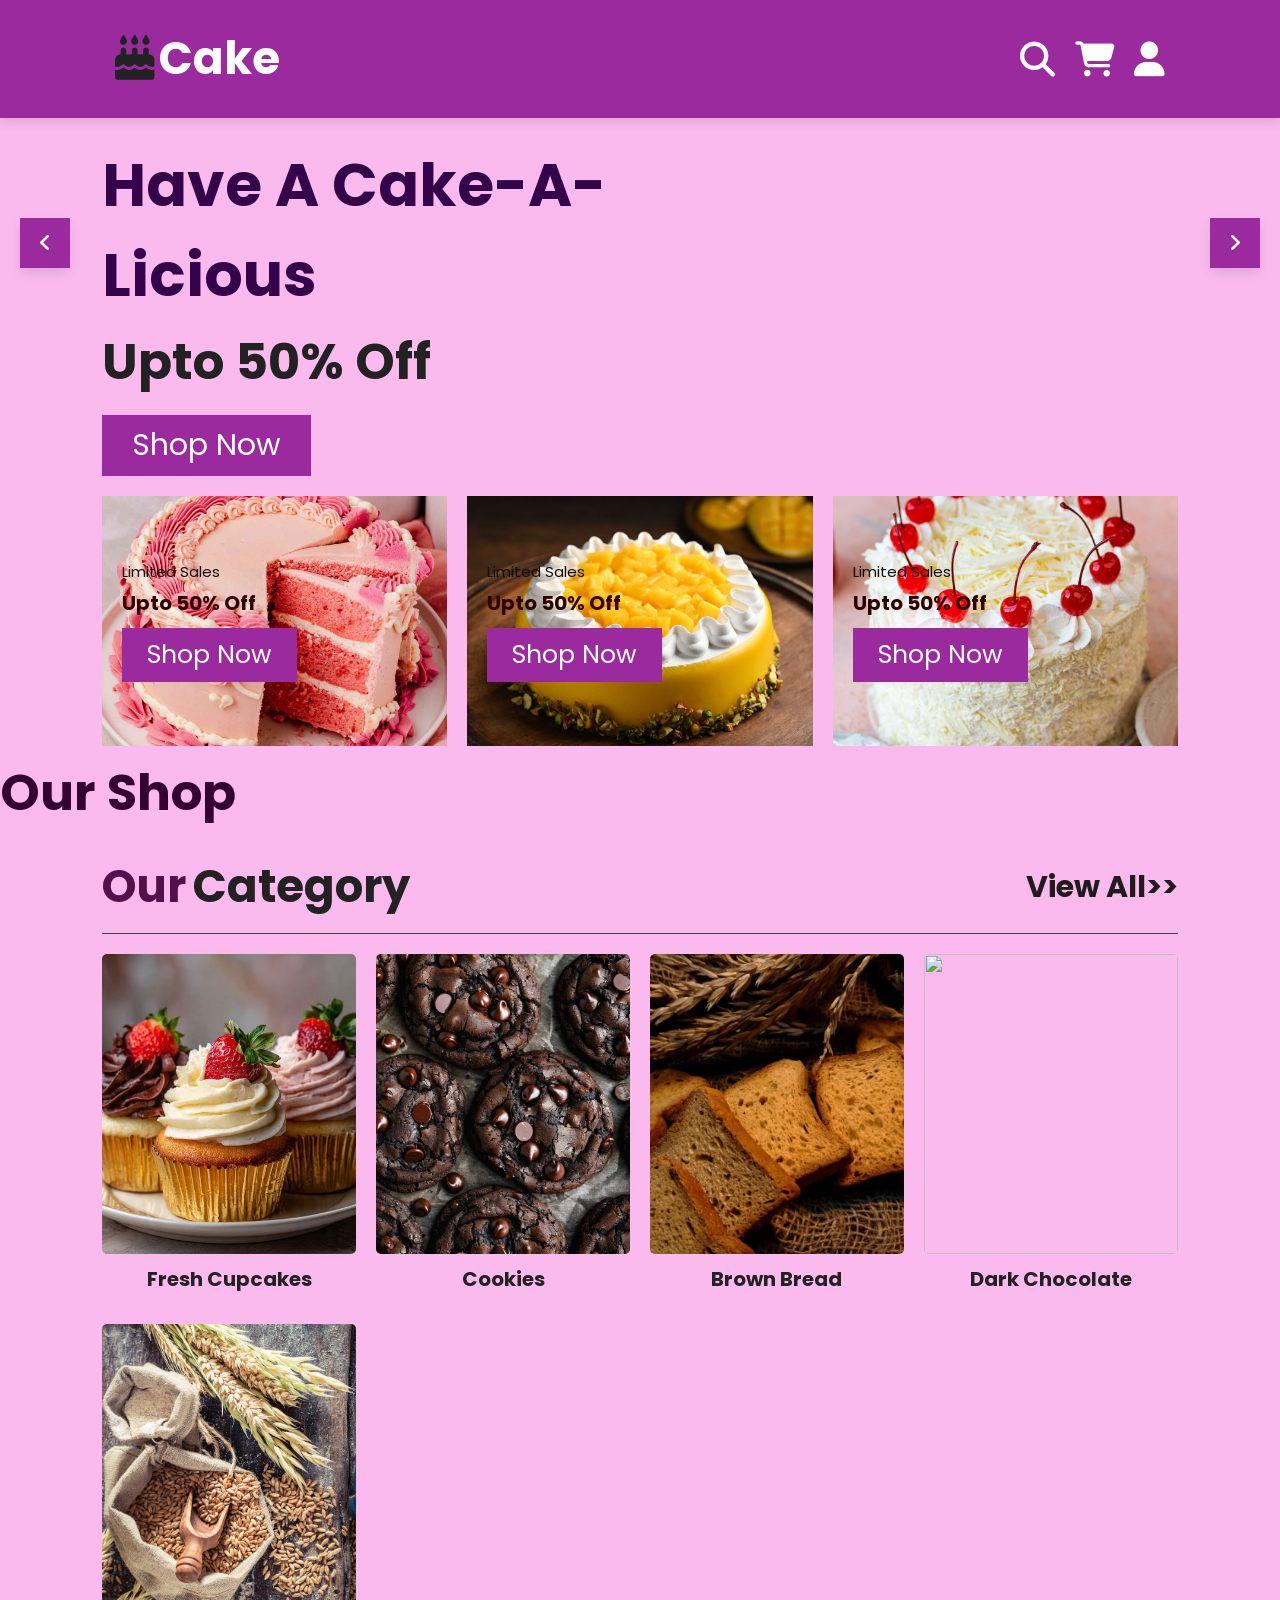
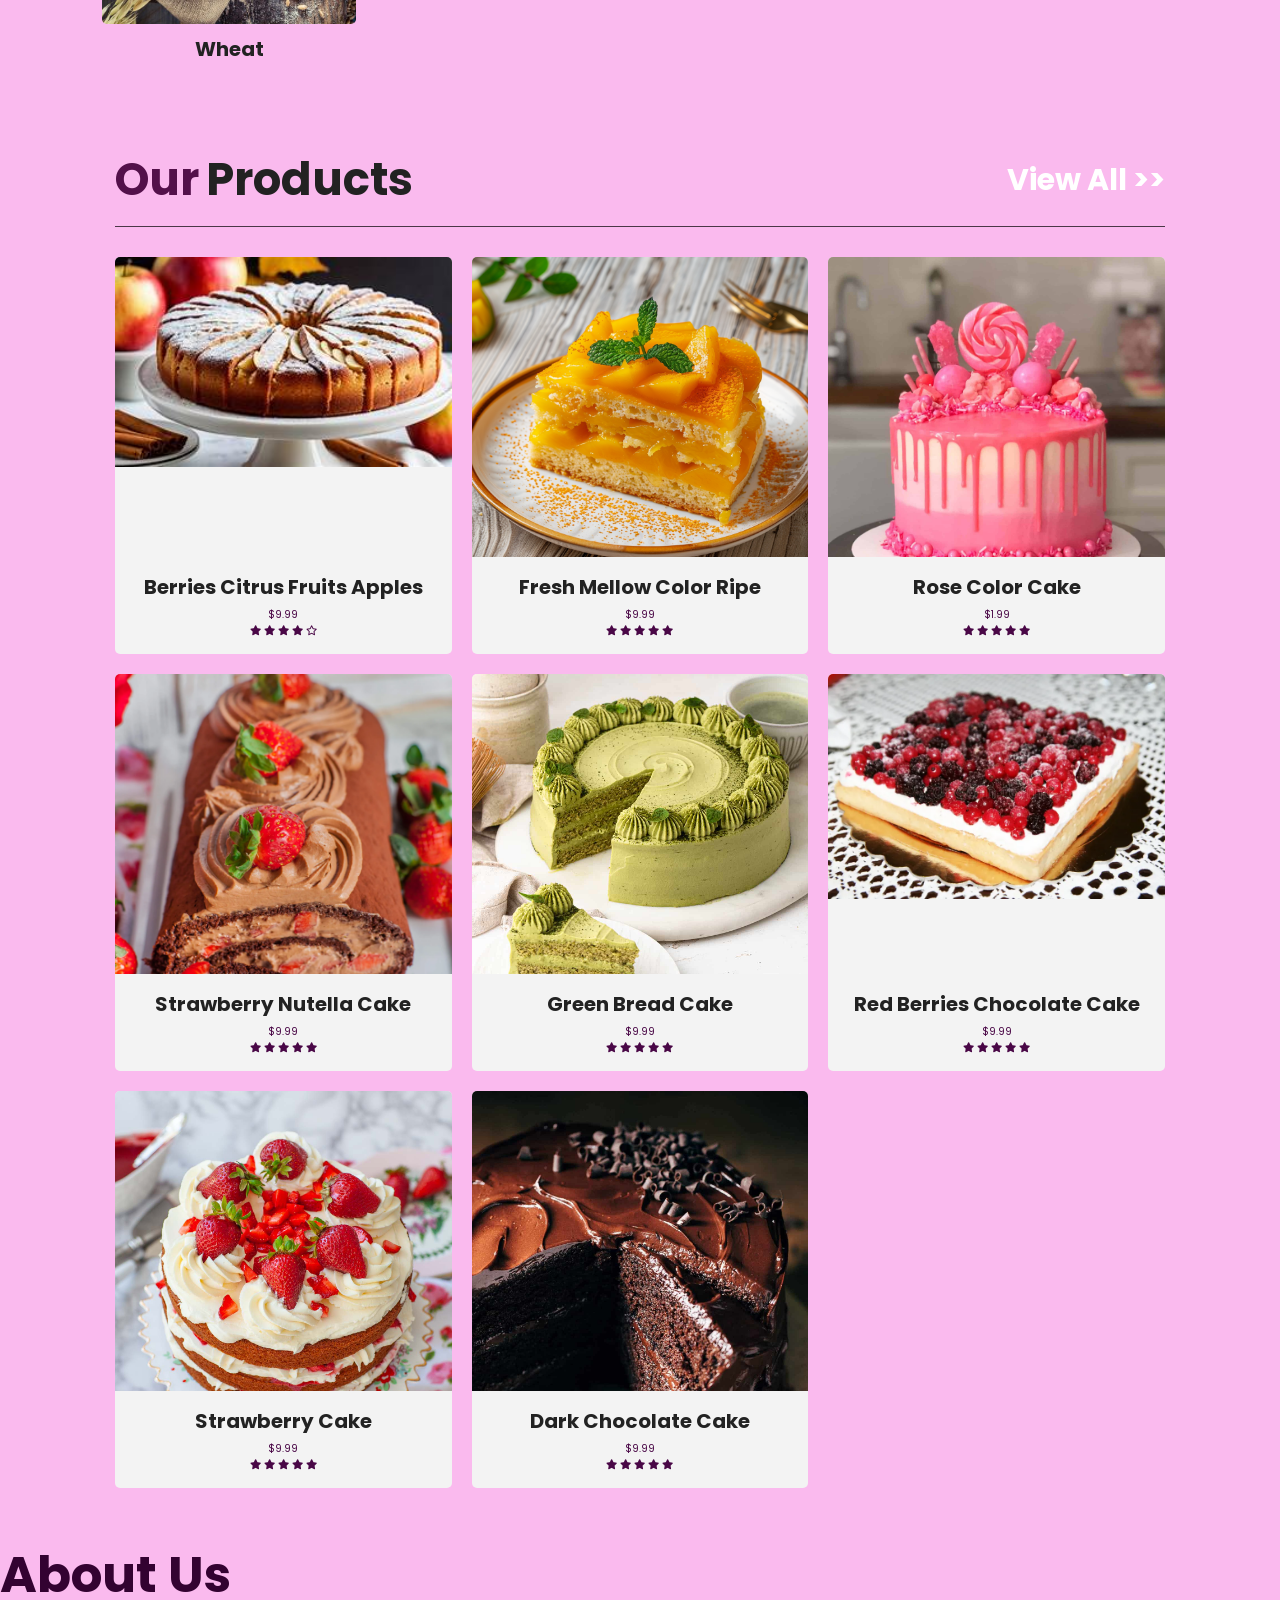
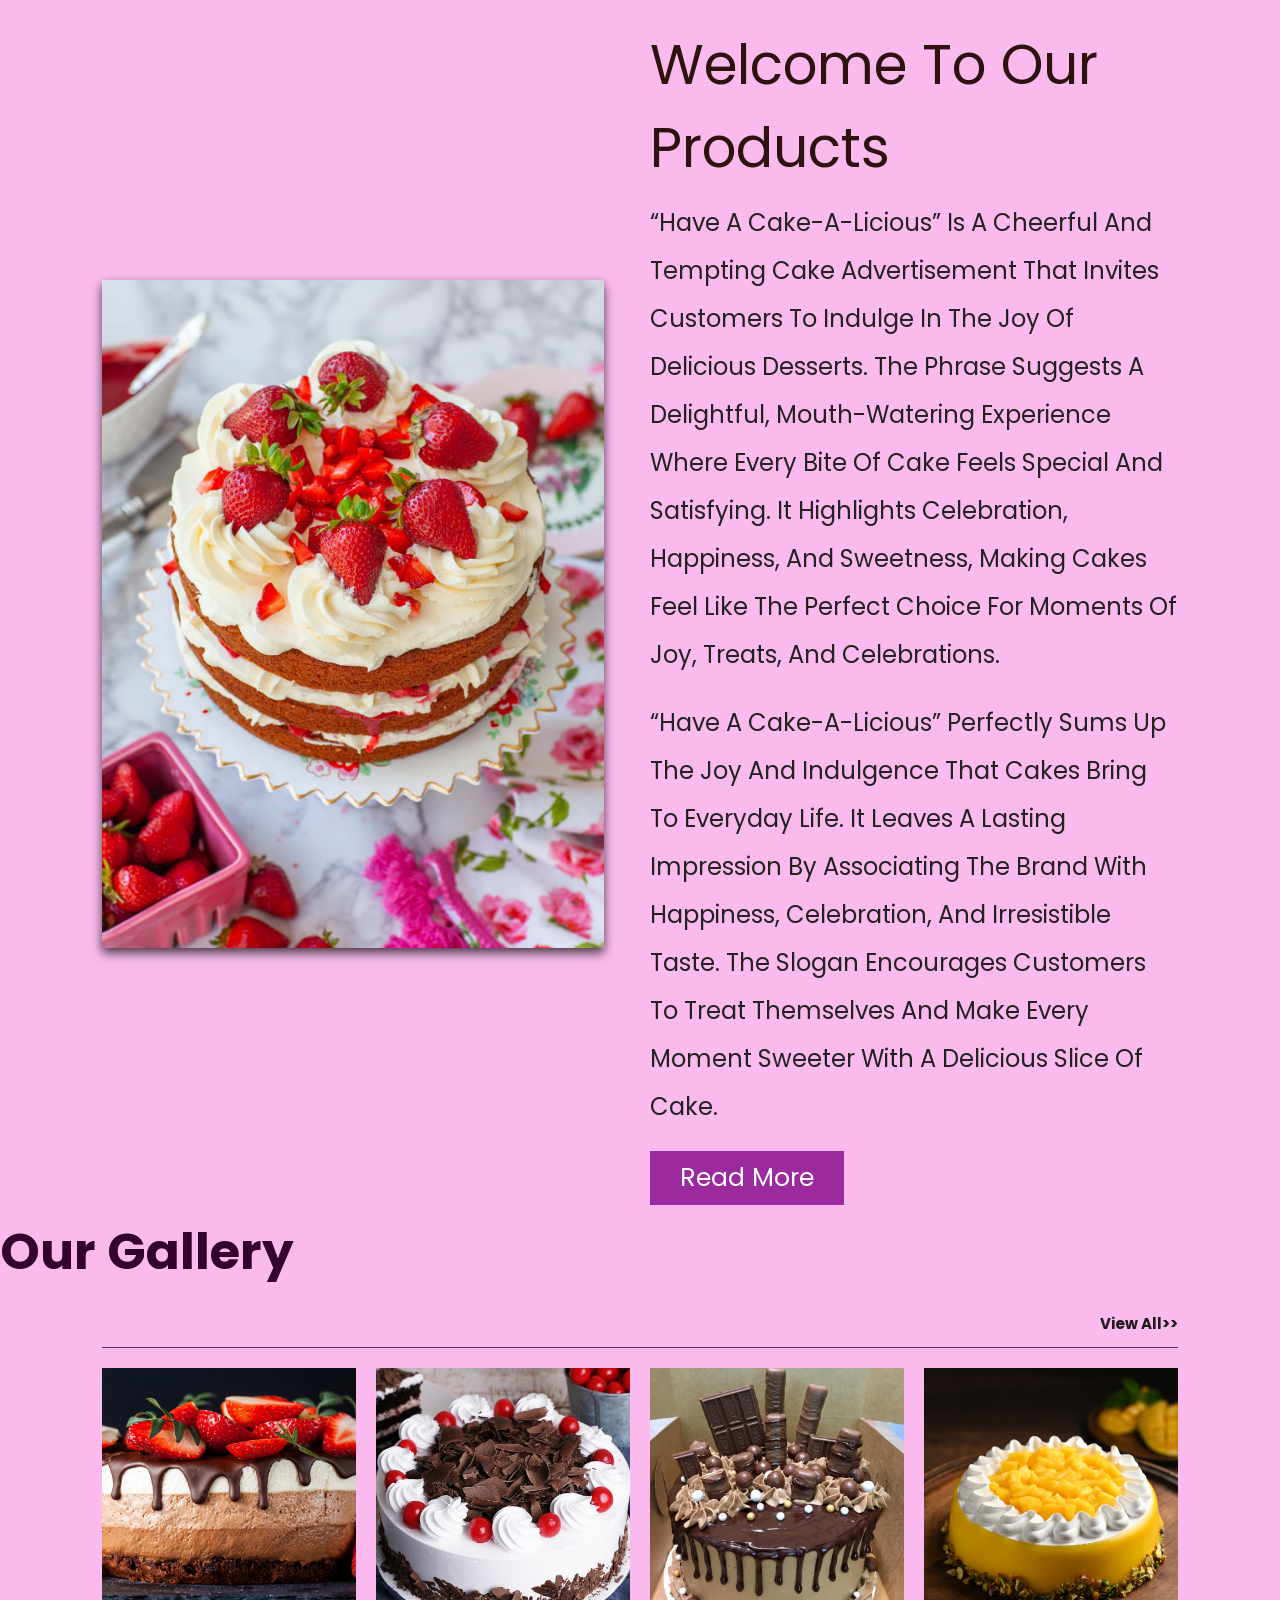
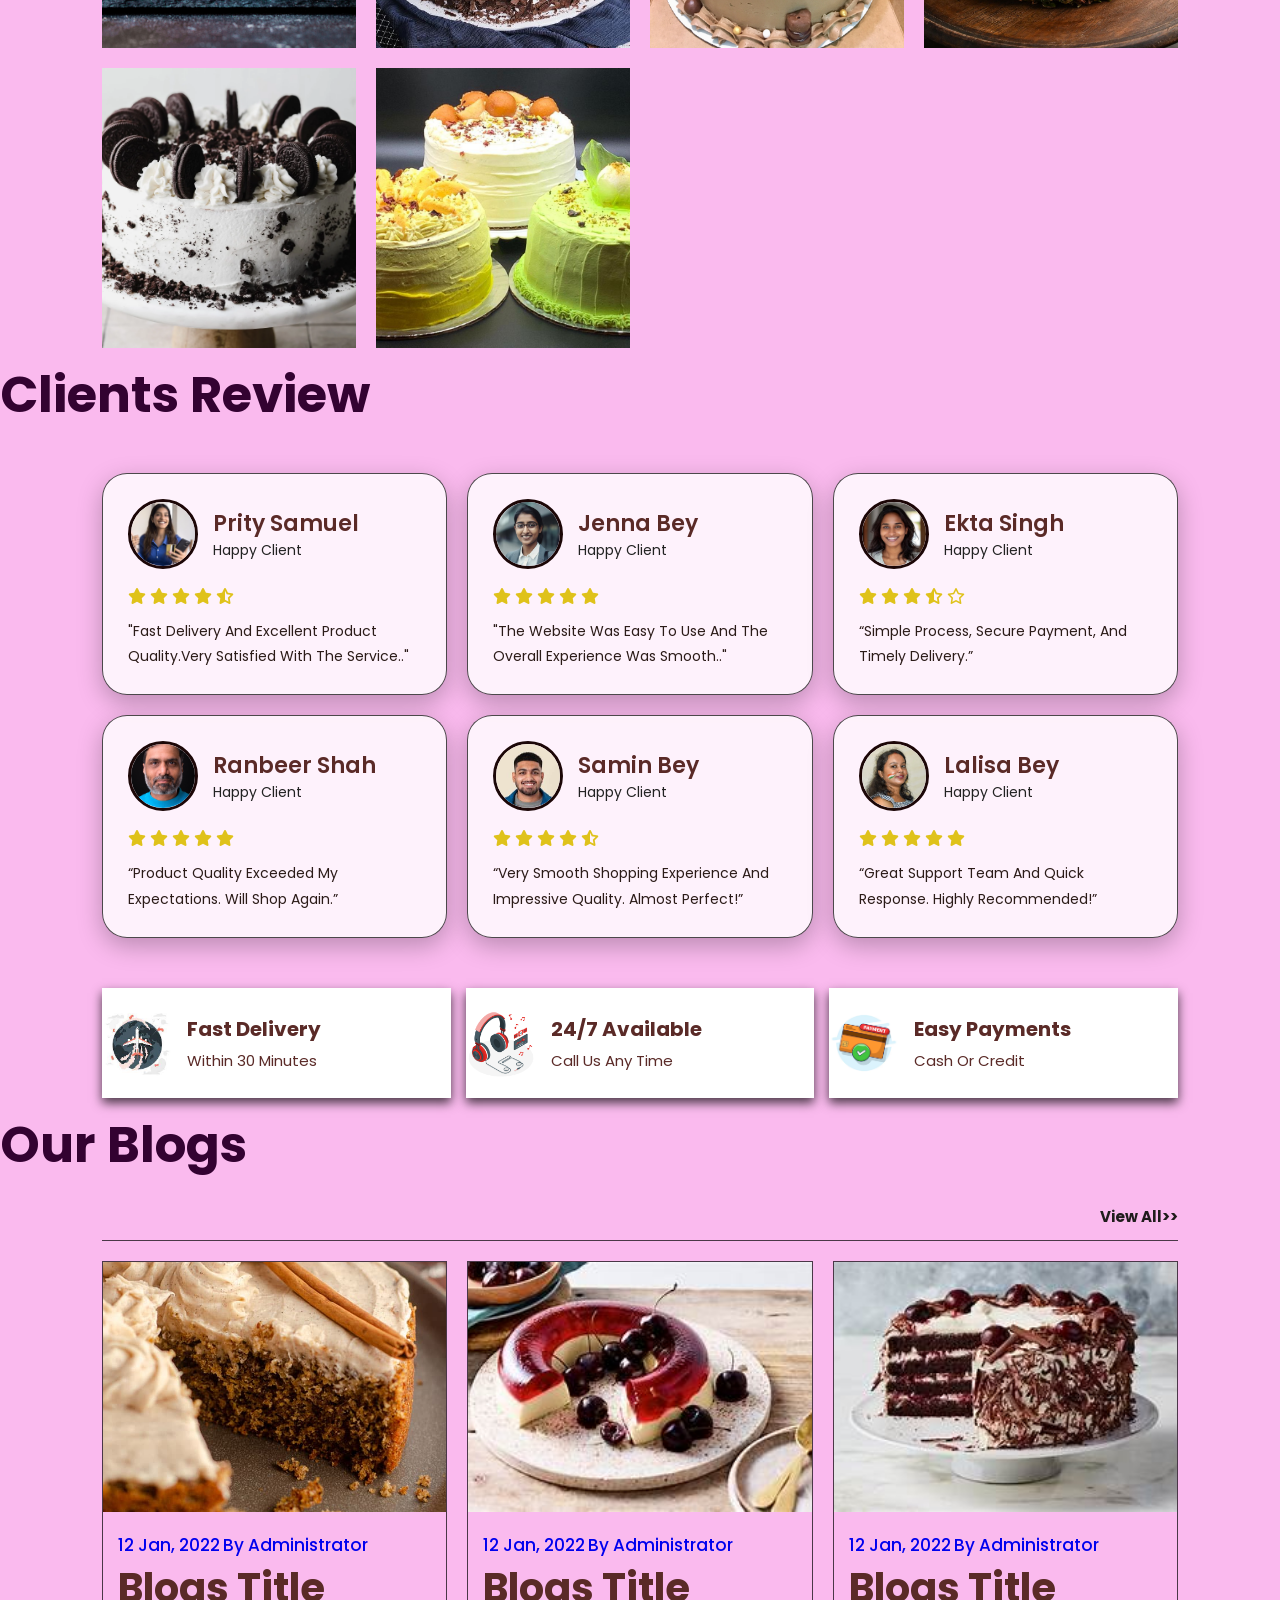
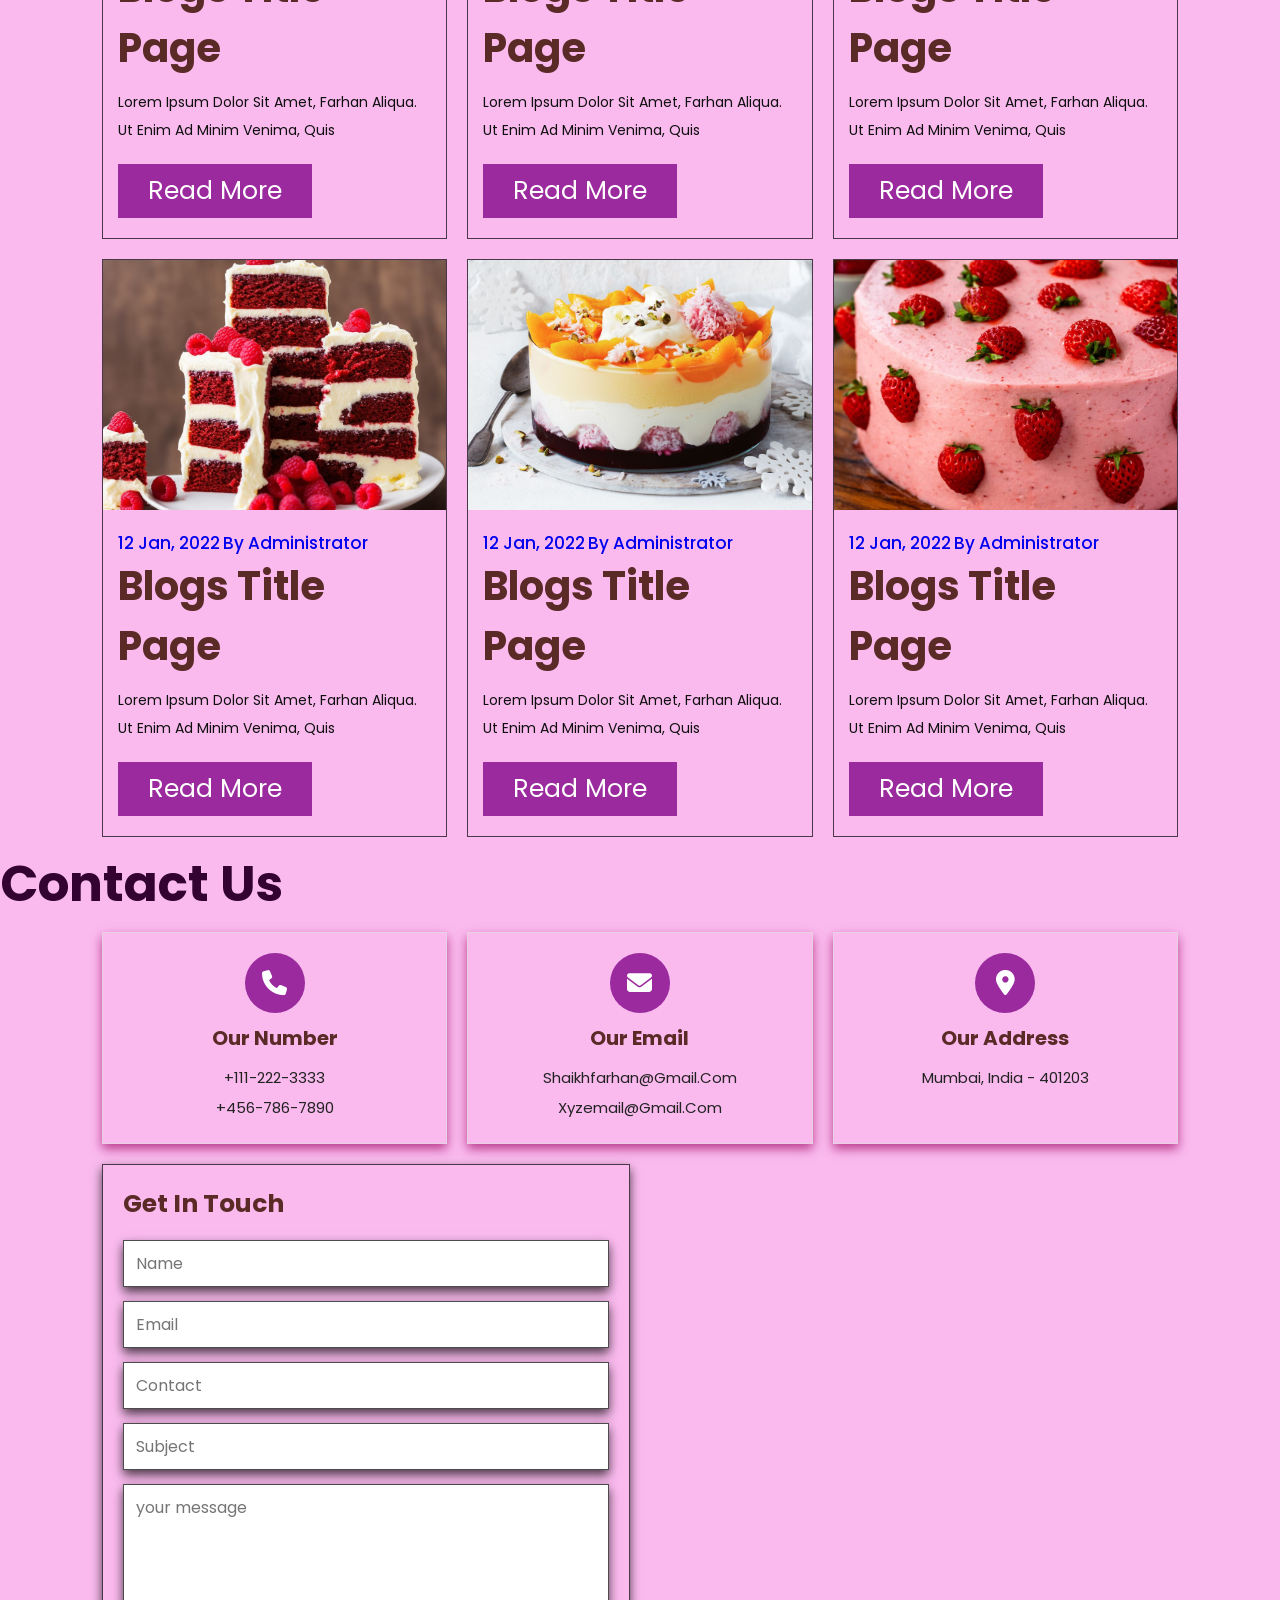
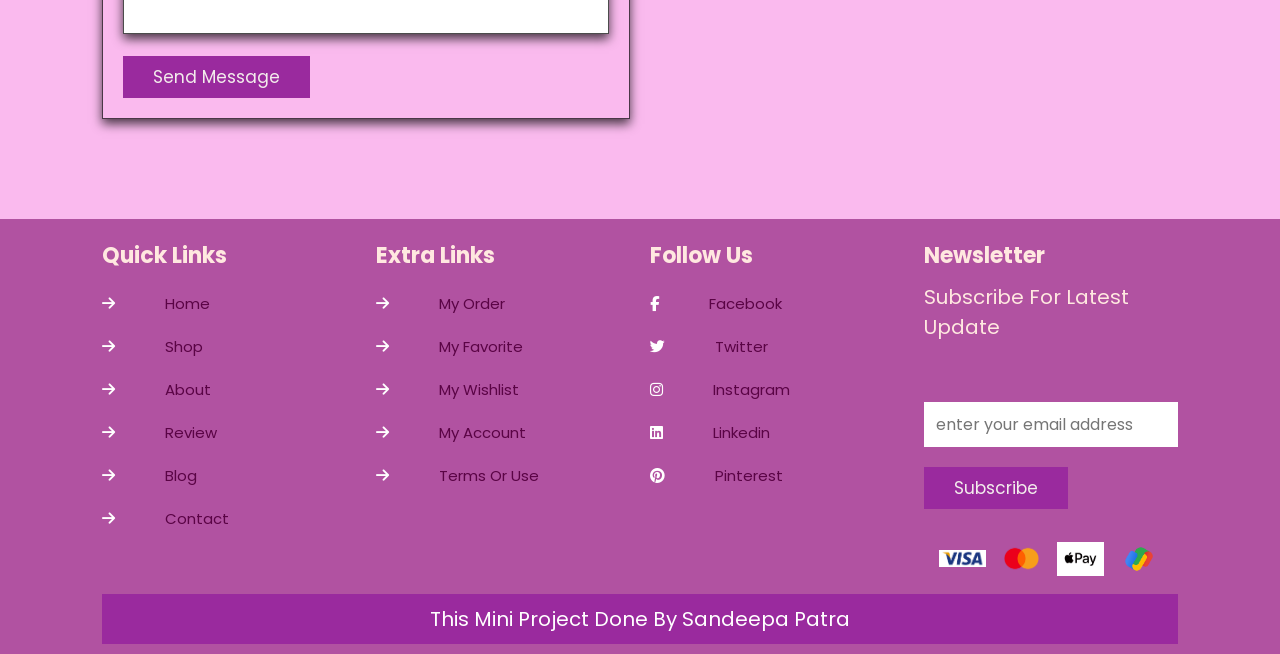
==== commit 158dea95: "Update index.html" ====
--- a/index.html
+++ b/index.html
@@ -50,7 +50,7 @@
                 <a href="#" class="btn">Shop Now</a>
             </div>
             <div class="img">
-                <img src="backy.jpg" alt="">
+                <img src="" alt="">
             </div>
         </div>
 
@@ -183,7 +183,7 @@
         <a href="#" class="fas fa-eye"></a>
       </div>
       <div class="img">
-        <img src="mango-cream-cake.jpg" alt="fresh mellow color ripe">
+        <img src="mango c.jpg" alt="fresh mellow color ripe">
       </div>
       <div class="content">
         <h3>fresh mellow color ripe</h3>
@@ -362,9 +362,11 @@
         <a href="#"class="btn">read more</a>
         </div>
     </section>
-
+<div class= "heading"> 
+    <h1>Our gallery</h1>
+</div>
     <section class="gallery">
-          <h1 class="title">our <span>gallery</span><a href="#">view all>></a></h1>
+          <h1 class="title"><a href="#">view all>></a></h1>
           <div class="box-container">
 
             <div class="box">
@@ -572,11 +574,11 @@
 <!-- blog section start -->
 
 <div class= "heading"> 
-    <h1>our blogs</h1>
+    <h1>Our blogs</h1>
 </div>
 
 <section class="blogs">
-  <h1 class="title"> our  <span>blogs</span> <a href="#">view all</a> </h1>
+  <h1 class="title"><a href="#">view all>></a> </h1>
   <div class="box-container">
 
     <div class="box">
@@ -585,23 +587,22 @@
       </div>
       <div class="content">
       <div class="icons">
-        <a href="#"> <i class="fsa fa-calendar"></i> 12 jan, 2022</a>
-        <a href="#"> <i class="fsa fa-user"></i> by administrator </a>
+        <a href="#"></i> 12 jan, 2022</a>
+        <a href="#"></i> by administrator </a>
       </div>
        <h3>blogs title page</h3>
        <p>Lorem ipsum dolor sit amet, farhan aliqua. Ut enim ad minim venima, quis</p>
        <a href="#" class="btn">read more</a>
     </div>
   </div>
-
   <div class="box">
       <div class="img">
         <img src="jelly.jpg" alt="">
       </div>
       <div class="content">
       <div class="icons">
-        <a href="#"> <i class="fsa fa-calendar"></i> 12 jan, 2022</a>
-        <a href="#"> <i class="fsa fa-user"></i> by administrator </a>
+        <a href="#">12 jan, 2022</a>
+        <a href="#">by administrator </a>
       </div>
        <h3>blogs title page</h3>
        <p>Lorem ipsum dolor sit amet, farhan aliqua. Ut enim ad minim venima, quis</p>
@@ -615,8 +616,8 @@
       </div>
       <div class="content">
       <div class="icons">
-        <a href="#"> <i class="fsa fa-calendar"></i> 12 jan, 2022</a>
-        <a href="#"> <i class="fsa fa-user"></i> by administrator </a>
+        <a href="#">12 jan, 2022</a>
+        <a href="#">by administrator </a>
       </div>
        <h3>blogs title page</h3>
        <p>Lorem ipsum dolor sit amet, farhan aliqua. Ut enim ad minim venima, quis</p>
@@ -630,8 +631,8 @@
       </div>
       <div class="content">
       <div class="icons">
-        <a href="#"> <i class="fsa fa-calendar"></i> 12 jan, 2022</a>
-        <a href="#"> <i class="fsa fa-user"></i> by administrator </a>
+        <a href="#">12 jan, 2022</a>
+        <a href="#">by administrator </a>
       </div>
        <h3>blogs title page</h3>
        <p>Lorem ipsum dolor sit amet, farhan aliqua. Ut enim ad minim venima, quis</p>
@@ -645,8 +646,8 @@
       </div>
       <div class="content">
       <div class="icons">
-        <a href="#"> <i class="fsa fa-calendar"></i> 12 jan, 2022</a>
-        <a href="#"> <i class="fsa fa-user"></i> by administrator </a>
+        <a href="#">12 jan, 2022</a>
+        <a href="#">by administrator </a>
       </div>
        <h3>blogs title page</h3>
        <p>Lorem ipsum dolor sit amet, farhan aliqua. Ut enim ad minim venima, quis</p>
@@ -660,8 +661,8 @@
       </div>
       <div class="content">
       <div class="icons">
-        <a href="#"> <i class="fsa fa-calendar"></i> 12 jan, 2022</a>
-        <a href="#"> <i class="fsa fa-user"></i> by administrator </a>
+        <a href="#">12 jan, 2022</a>
+        <a href="#">by administrator </a>
       </div>
        <h3>blogs title page</h3>
        <p>Lorem ipsum dolor sit amet, farhan aliqua. Ut enim ad minim venima, quis</p>
--- a/style.css
+++ b/style.css
@@ -1,7 +1,7 @@
 @import url('https://fonts.googleapis.com/css2?family=Poppins:wght@100;300;400;500;600&display=swap');
 
 :root{
-    --brown: #6f0e72;
+    --brown: #9a2a9e;
 }
 
 body{
@@ -24,7 +24,7 @@
     display: inline-block;
     padding: .8rem 3rem;
     background: var(--brown);
-    color: #141414;
+    color: #f3ecec;
     font-size: 1.7rem;
     cursor: pointer;
 }
@@ -369,7 +369,7 @@
 /* Image Container */
 .products .box-container .box .img{
     width: 100%;
-    height: 20rem;
+    height: 30rem;
     overflow: hidden;
 }
 
@@ -661,7 +661,7 @@
 }
 
 .blogs .box-container .box .content.icons a i{
-    color: #222;
+    color: #fdf7f7;
     padding-right: .5rem;
 }
 
@@ -672,7 +672,7 @@
 
 .blogs .box-container .box .content p{
     font-size: 1.4rem;
-    color: #222;
+    color: #0f0f0f;
     line-height: 2;
     padding: 1rem 0;
 }
@@ -710,8 +710,8 @@
 
 .contact .icons-container .icons{
     text-align: center;
-    border: 0.1rem solid rgba(0, 0, 0, 0.7);
-    box-shadow: 0 0.5rem 1rem rgba(0, 0, 0, 0.7);
+    border: 0.1rem solid rgba(223, 220, 220, 0.7);
+    box-shadow: 0 0.5rem 1rem rgba(161, 7, 102, 0.7);
     padding: 2rem;
 }
 
@@ -769,7 +769,7 @@
     font-size: 1.6rem;
     border: 0.1rem solid rgba(0, 0, 0, 0.7);
     box-shadow: 0 0.5rem 1rem rgba(0, 0, 0, 0.7);
-    color: #222;
+    color: #f8f5f5;
     text-transform: none;
     margin: .7rem 0;
 }
@@ -810,7 +810,7 @@
 
 .footer .box-container .box a{
     font-size: 1.5rem;
-    color: #fff;
+    color: #5a0445;
     padding: 1rem 0;
     display: block;
 }
@@ -846,7 +846,7 @@
     width: 100%;
     padding: 1rem 1.2rem;
     font-size: 1.6rem;
-    color: #000;
+    color: #420328;
     margin: 1rem 0;
     text-transform: none;
 }
@@ -888,7 +888,7 @@
     right: 0;
     background: #222;
     border-top: 0.1rem solid rgba(0, 0, 0, 0.1);
-    border-bottom: 0.1rem solid rgba(0, 0, 0, 0.1);
+    border-bottom: 0.1rem solid rgba(250, 230, 230, 0.1);
     clip-path: polygon(0 0, 100% 0,100% 0, 0 0);
 }
 .header .navbar.active{
@@ -910,7 +910,7 @@
 
 body.dark{
   background: #ee78de;
-  color: #f5e6df;
+  color: #181616;
 }
 
 
@@ -1113,4 +1113,4 @@
     right: 6rem;
     left: auto;
   }
-}+}
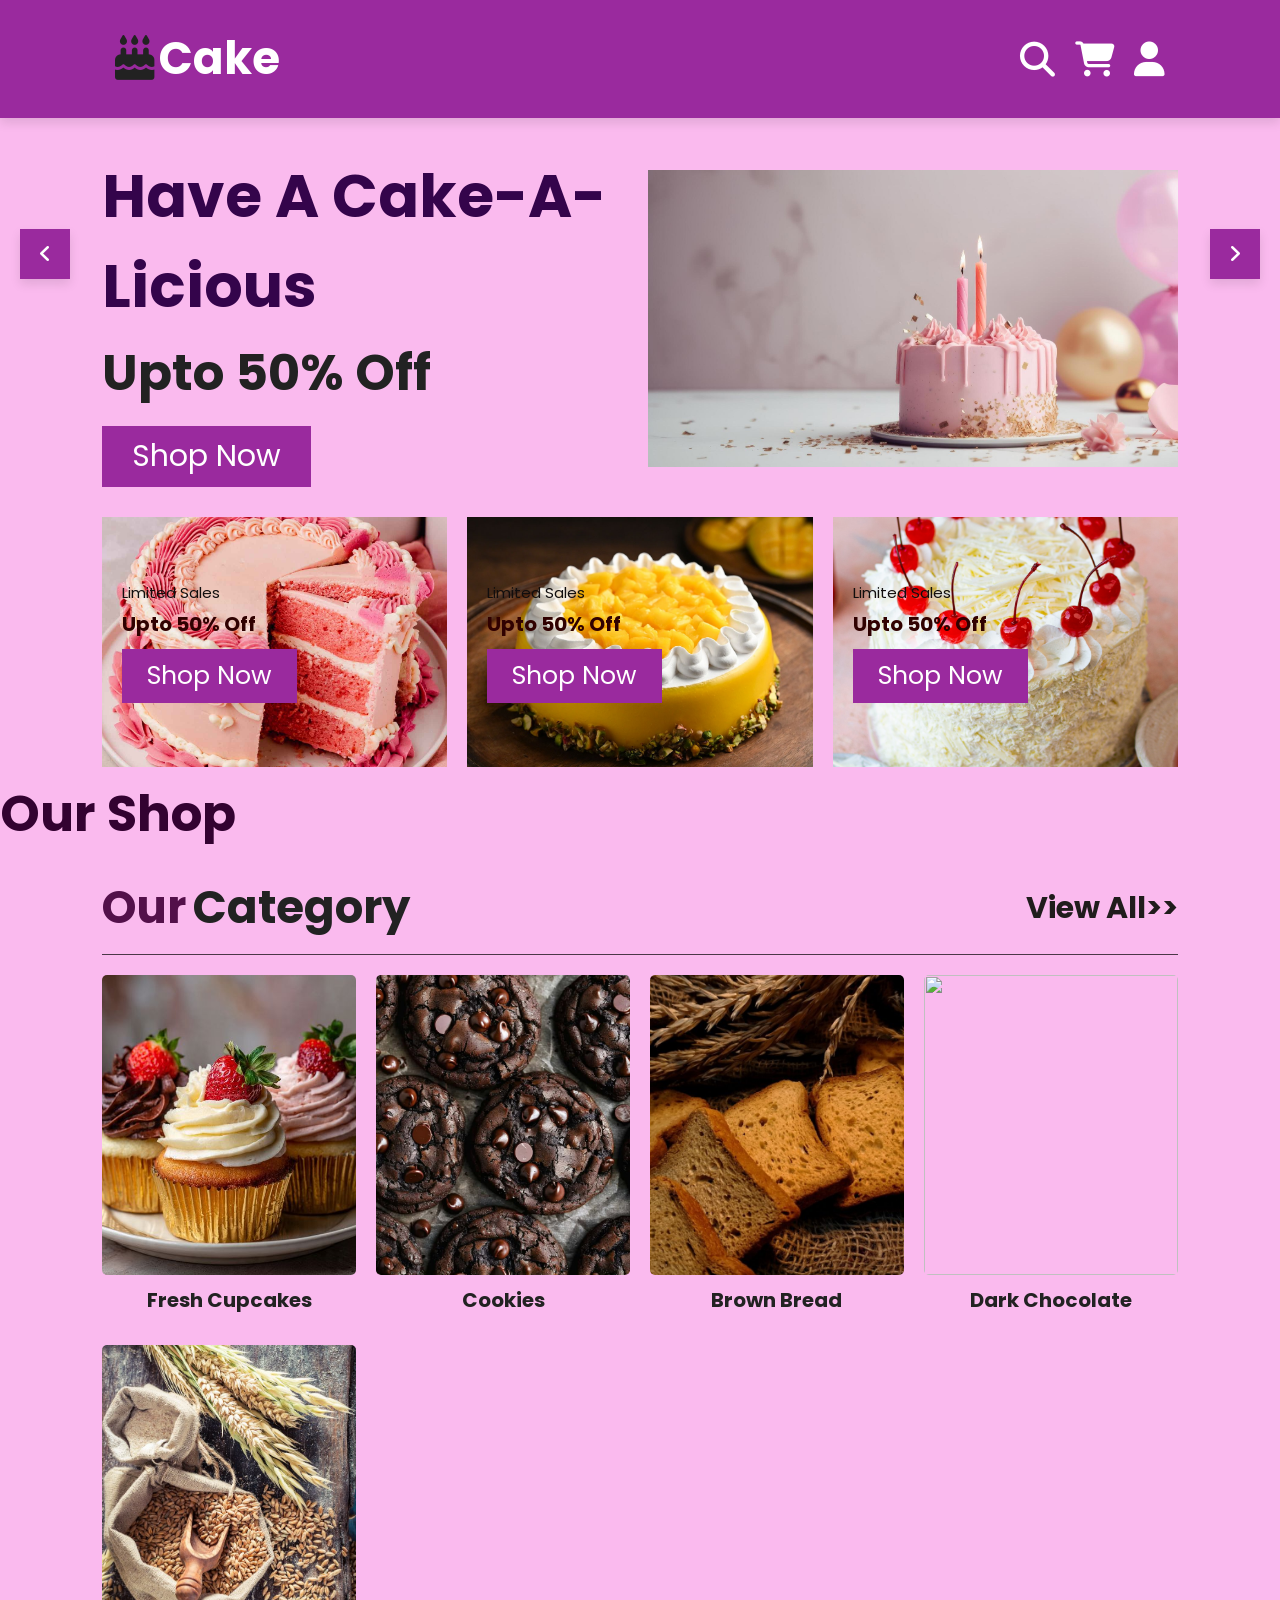
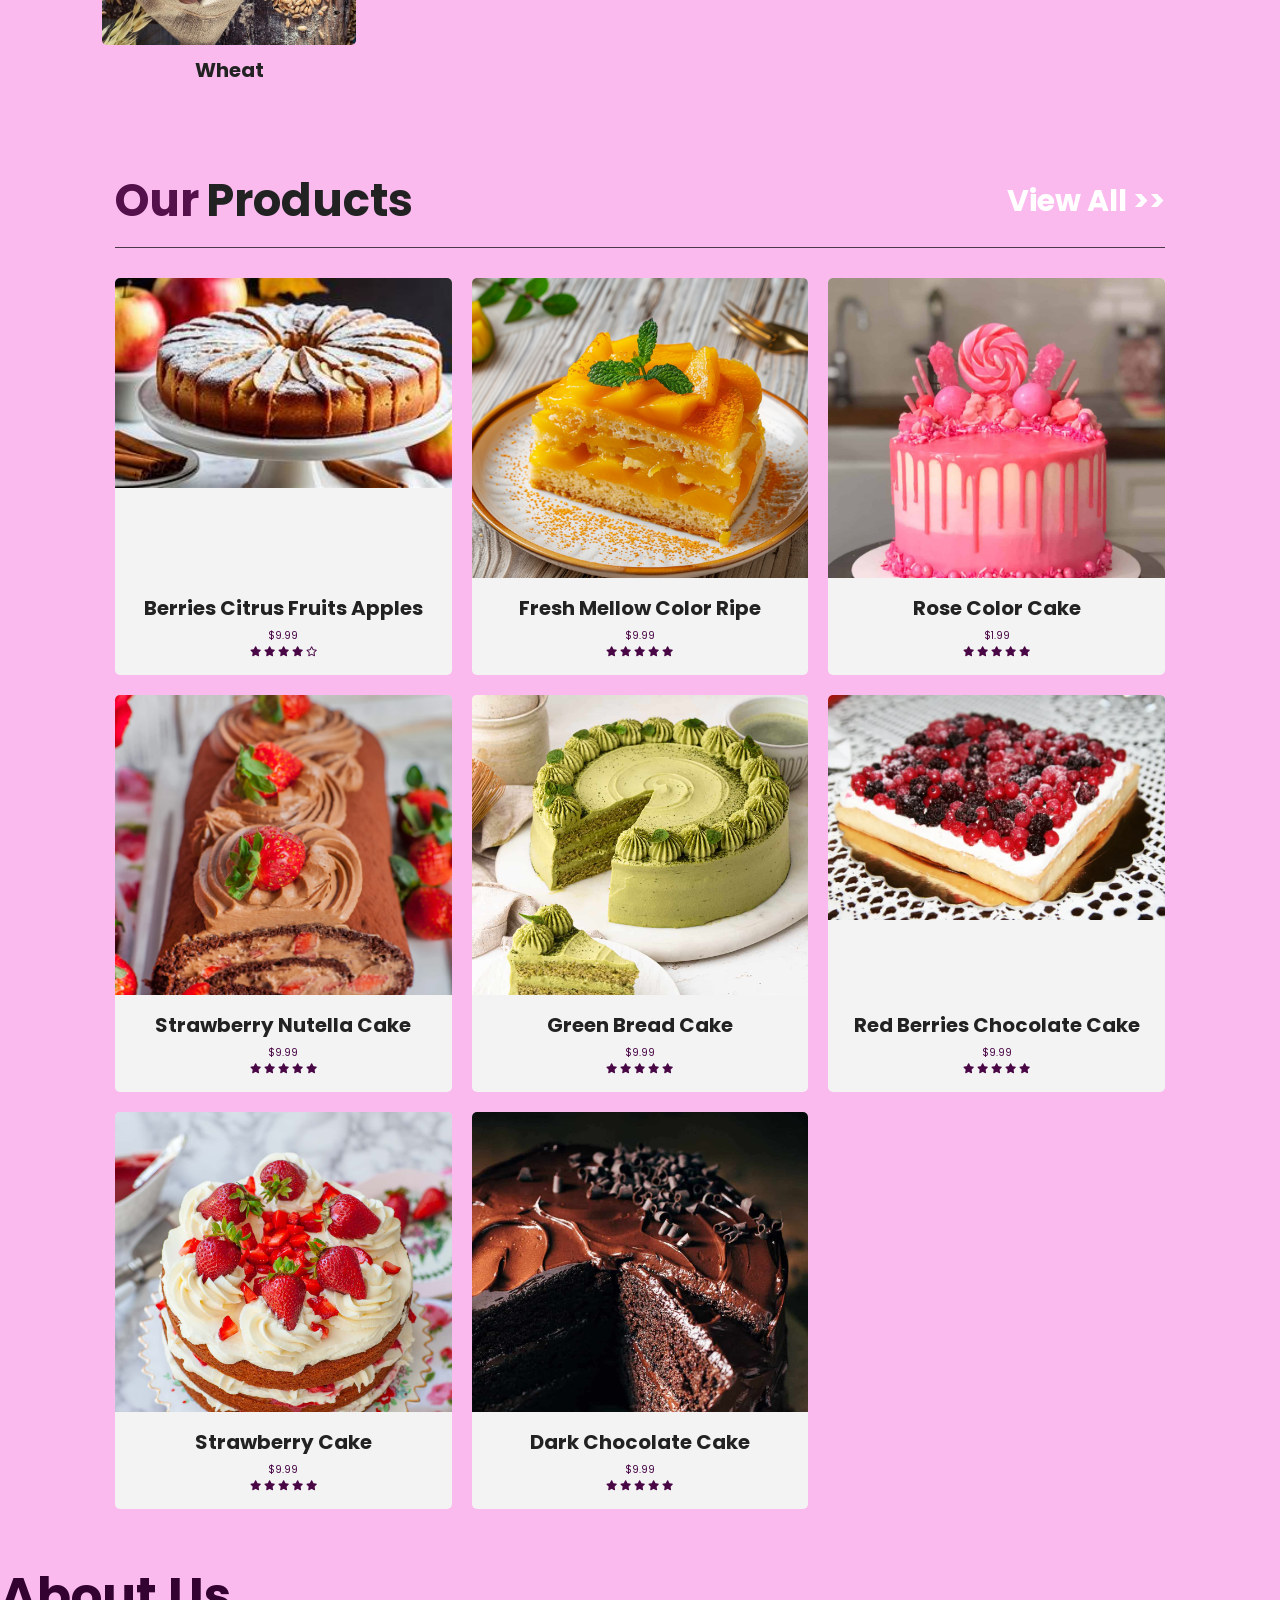
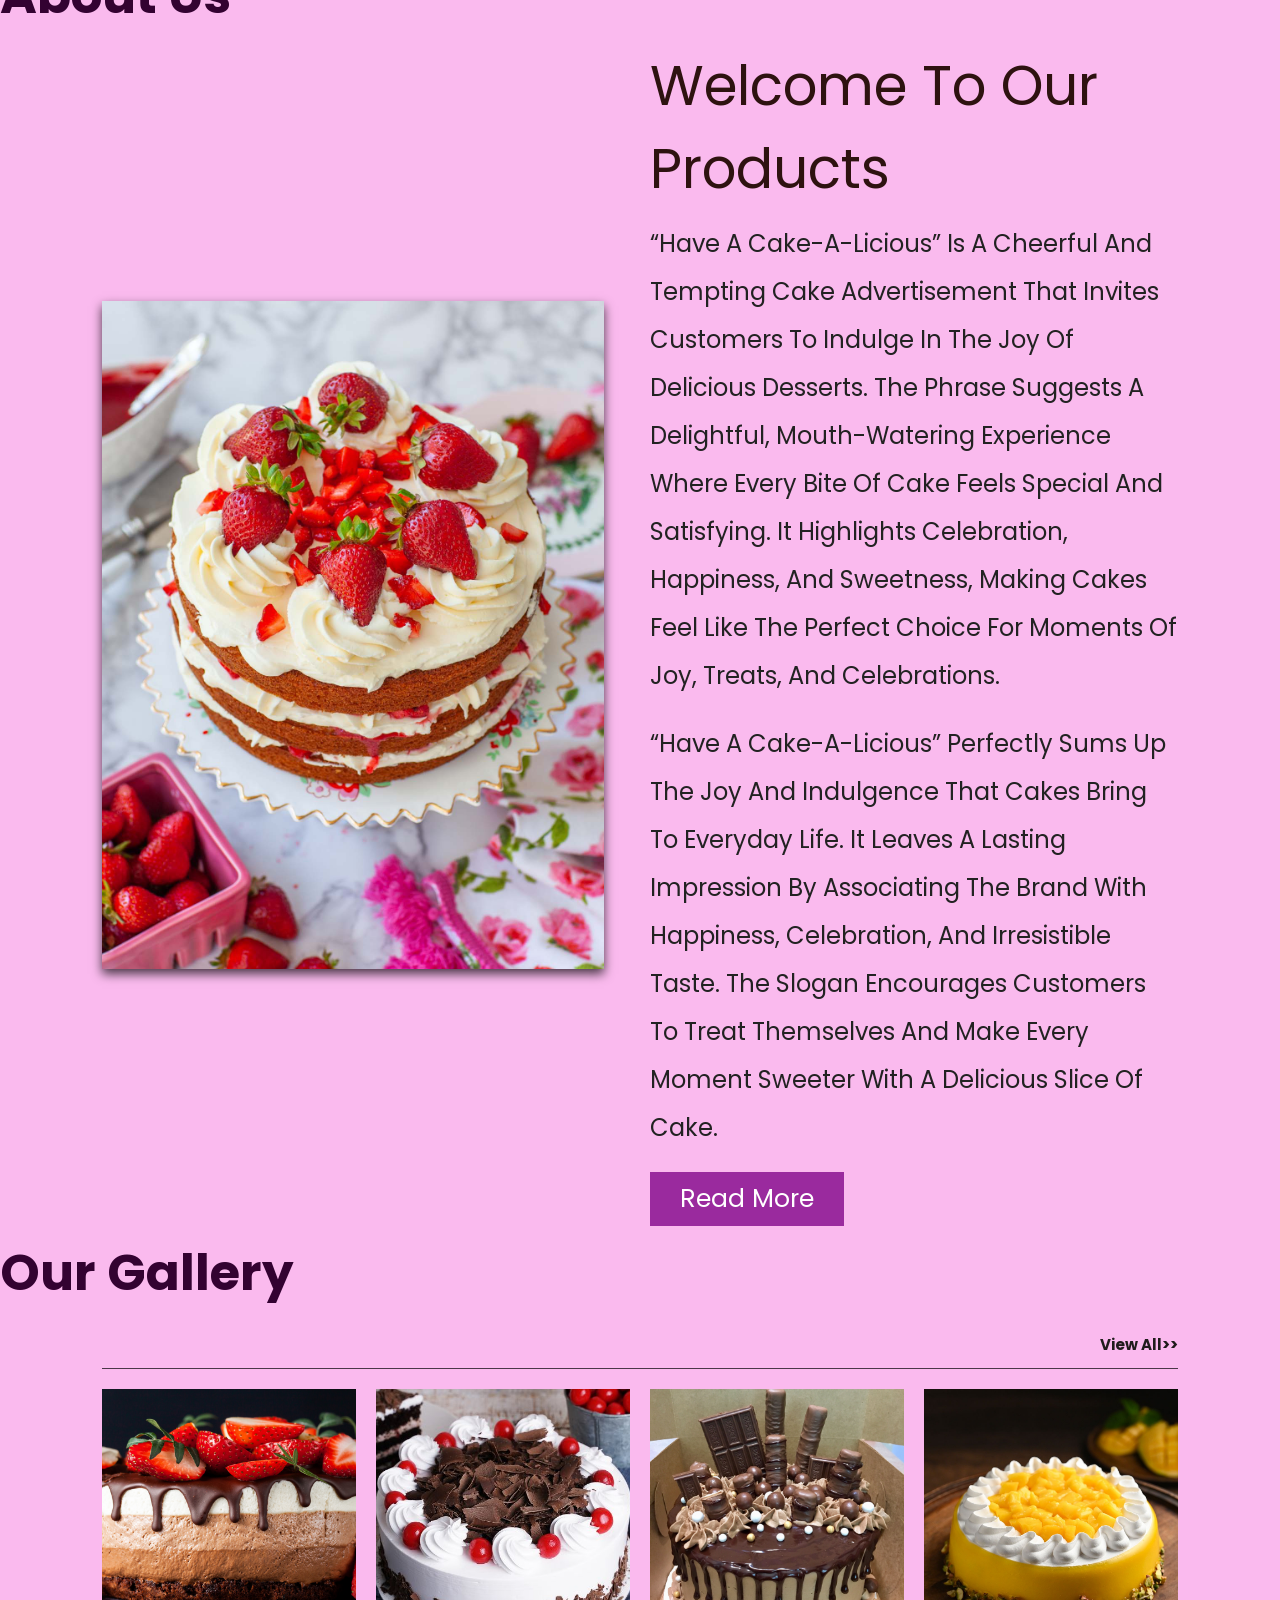
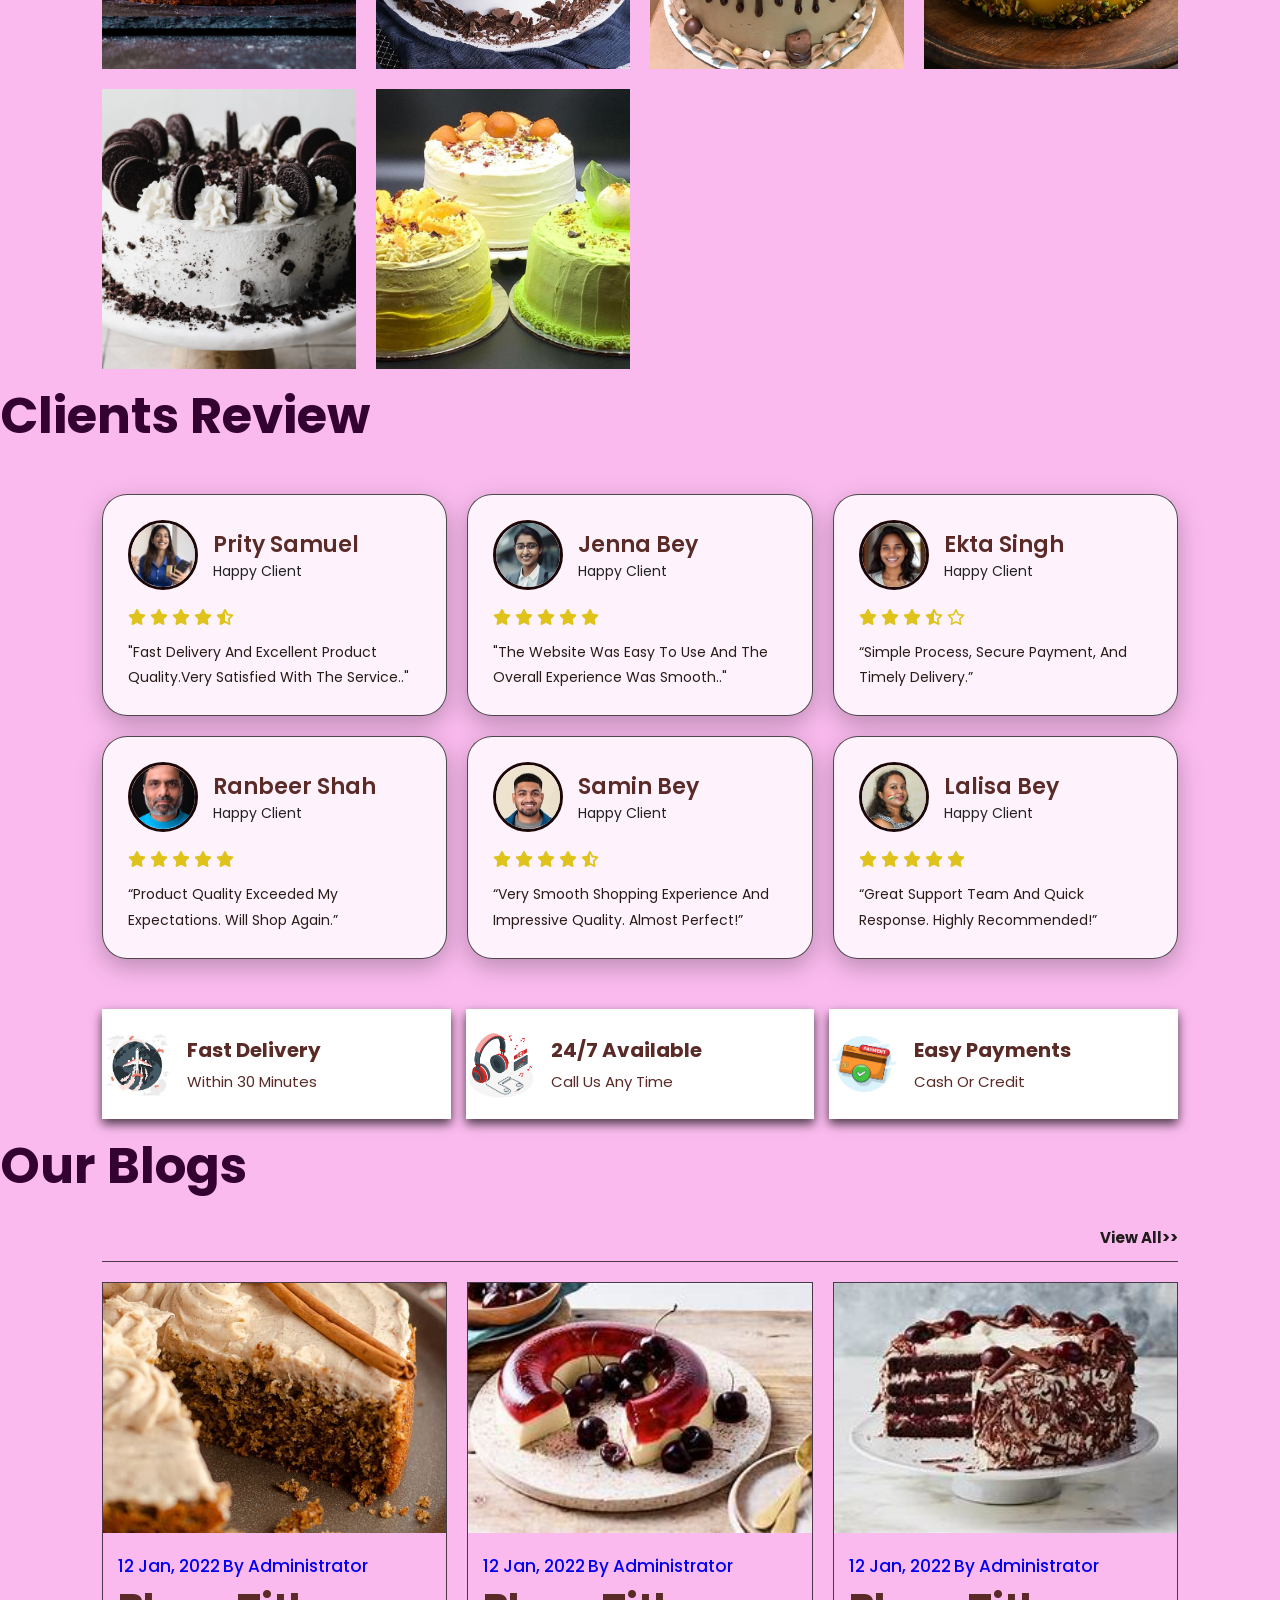
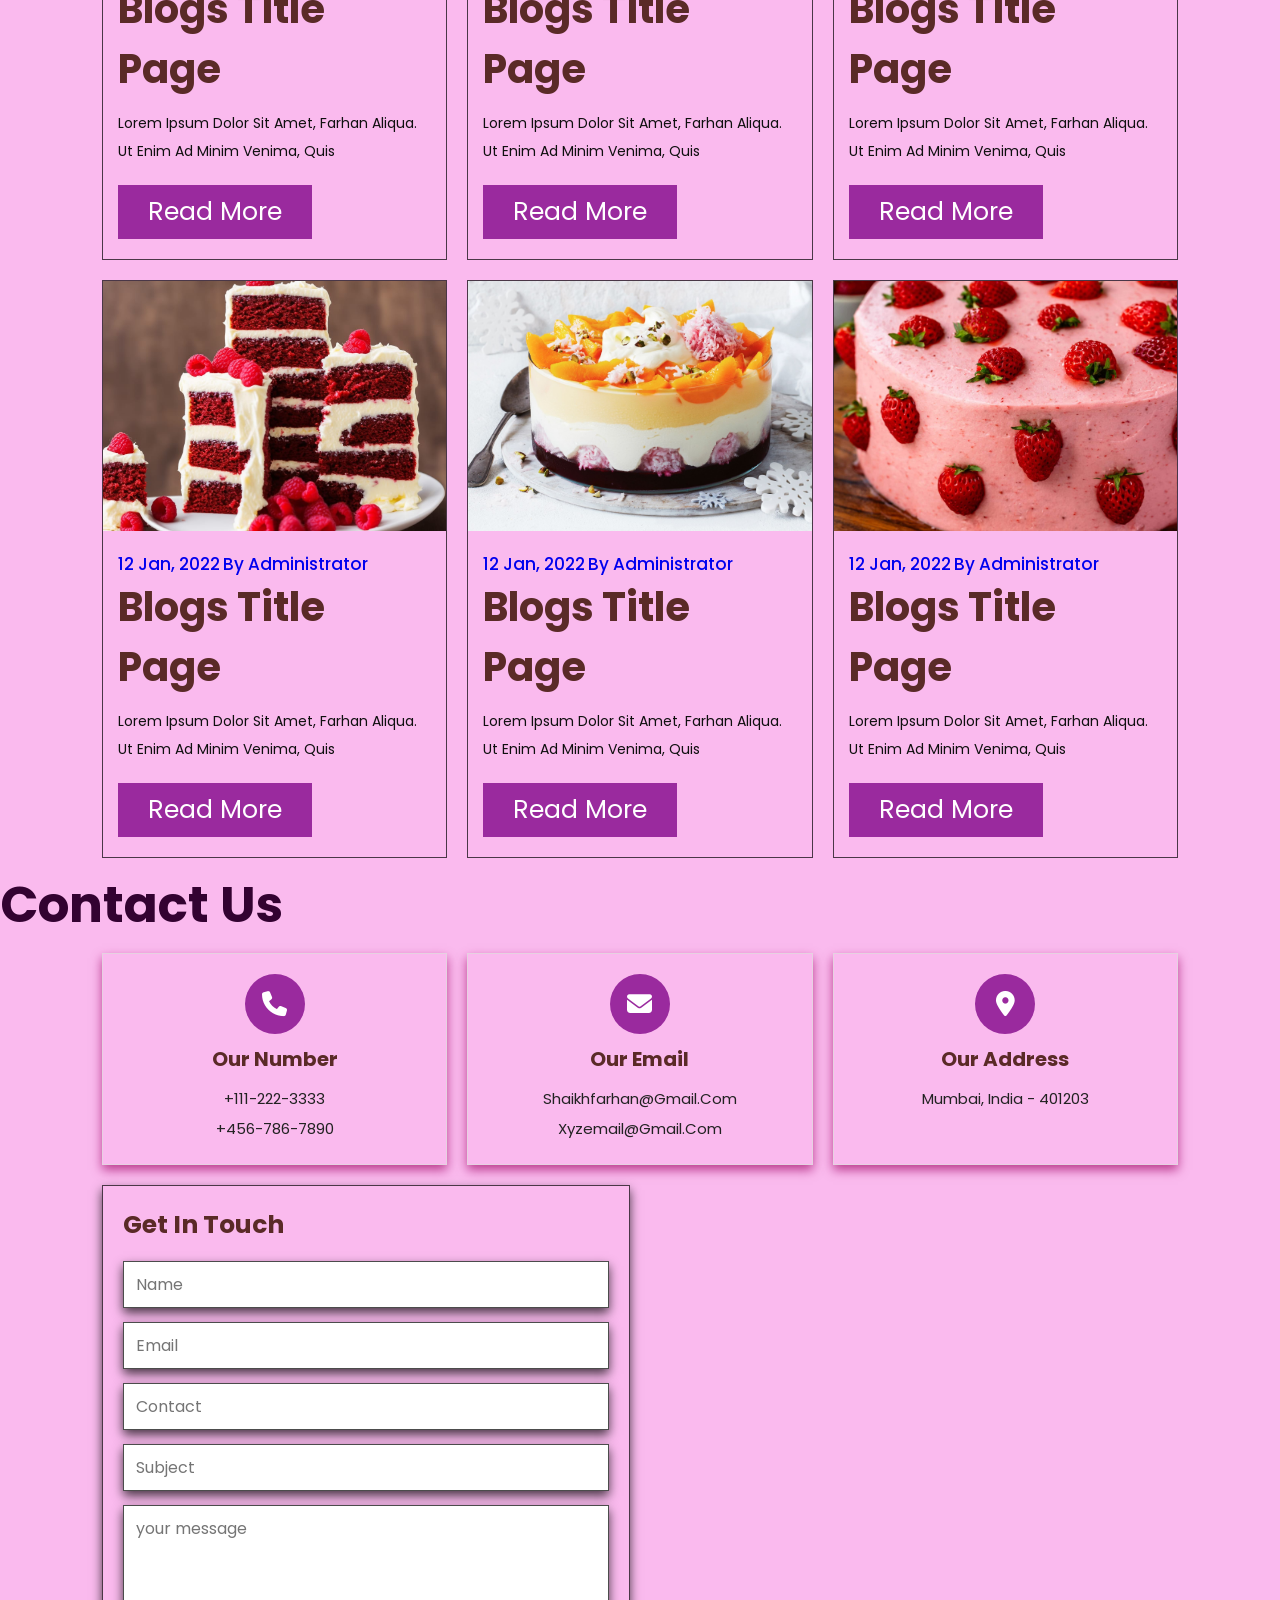
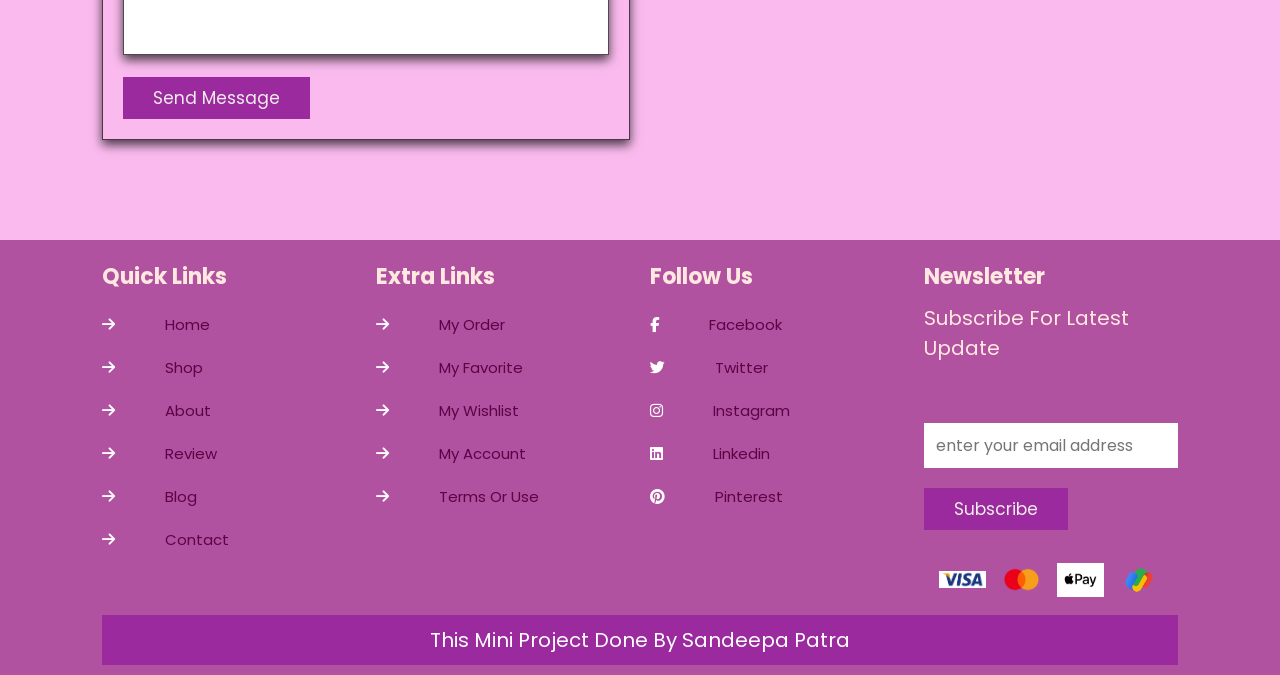
==== commit 1123868d: "Update index.html" ====
--- a/index.html
+++ b/index.html
@@ -50,7 +50,7 @@
                 <a href="#" class="btn">Shop Now</a>
             </div>
             <div class="img">
-                <img src="" alt="">
+                <img src="backy.jpg" alt="">
             </div>
         </div>
 
